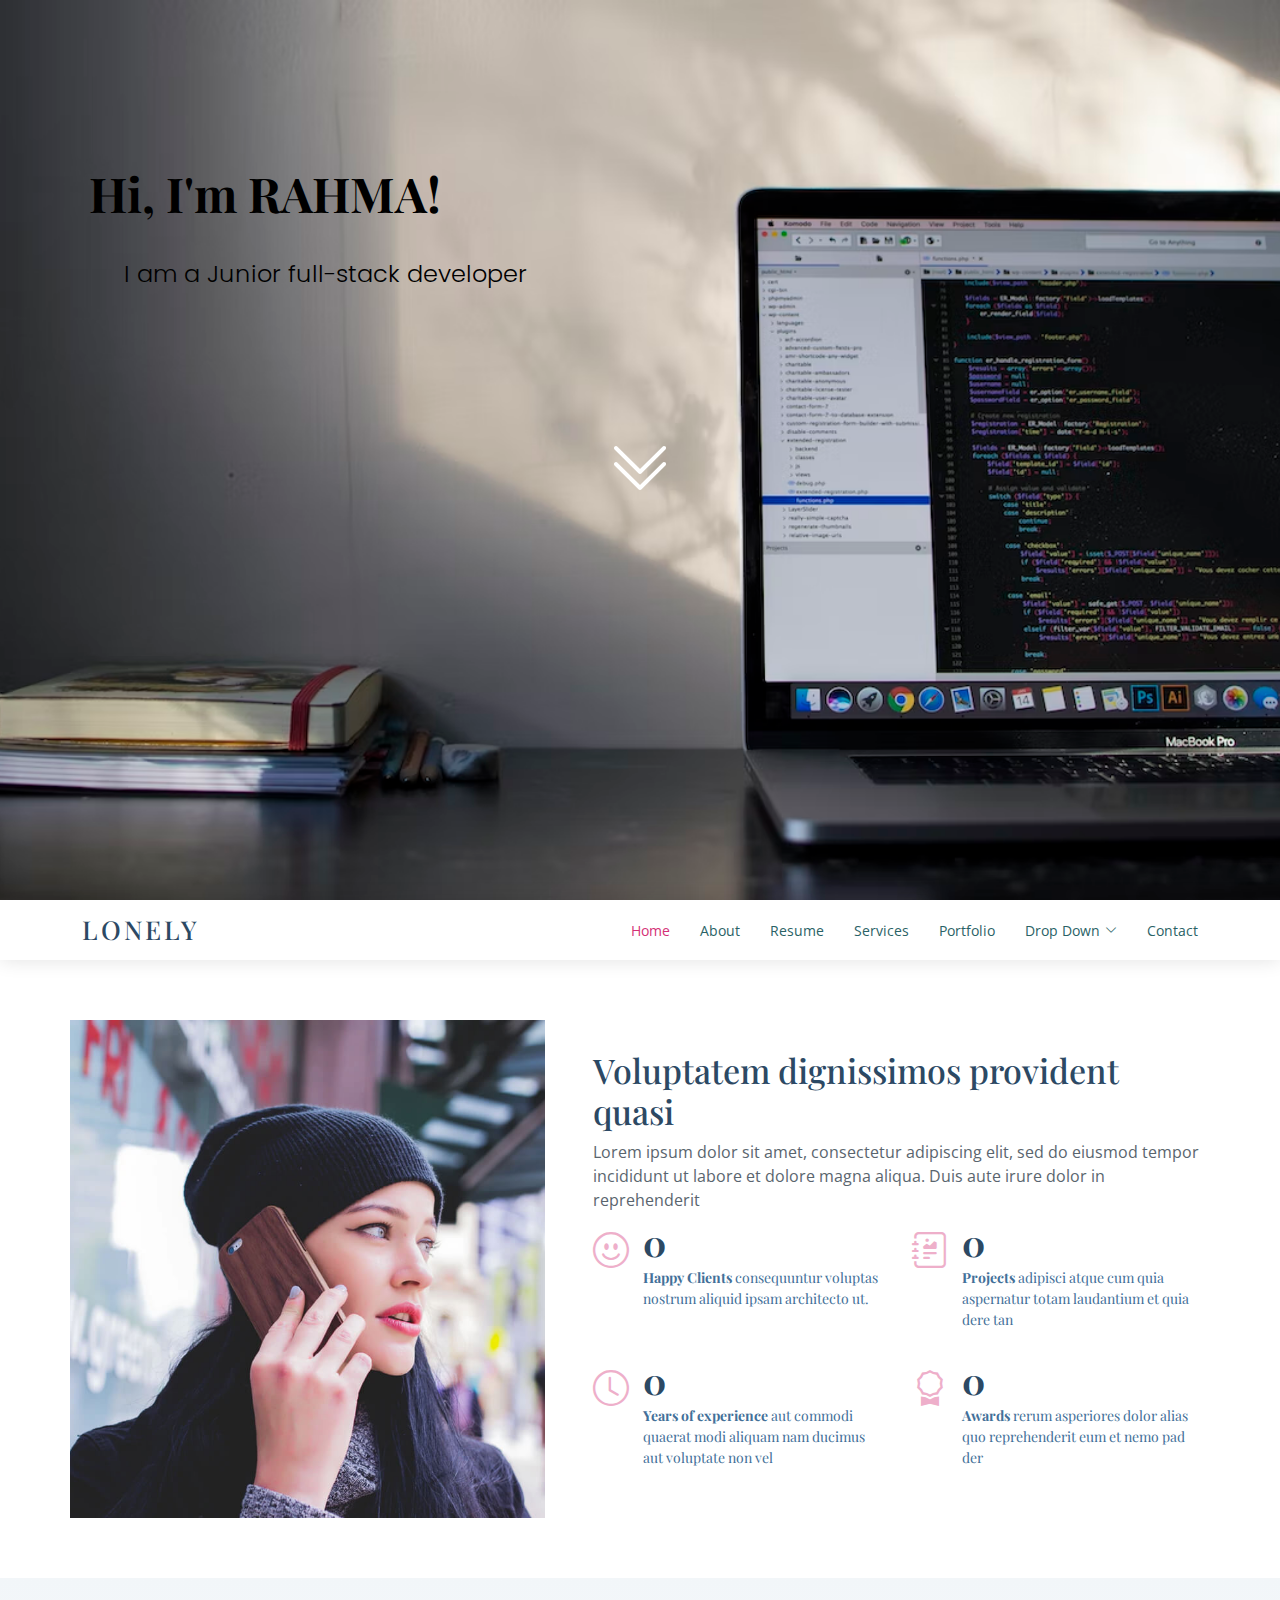
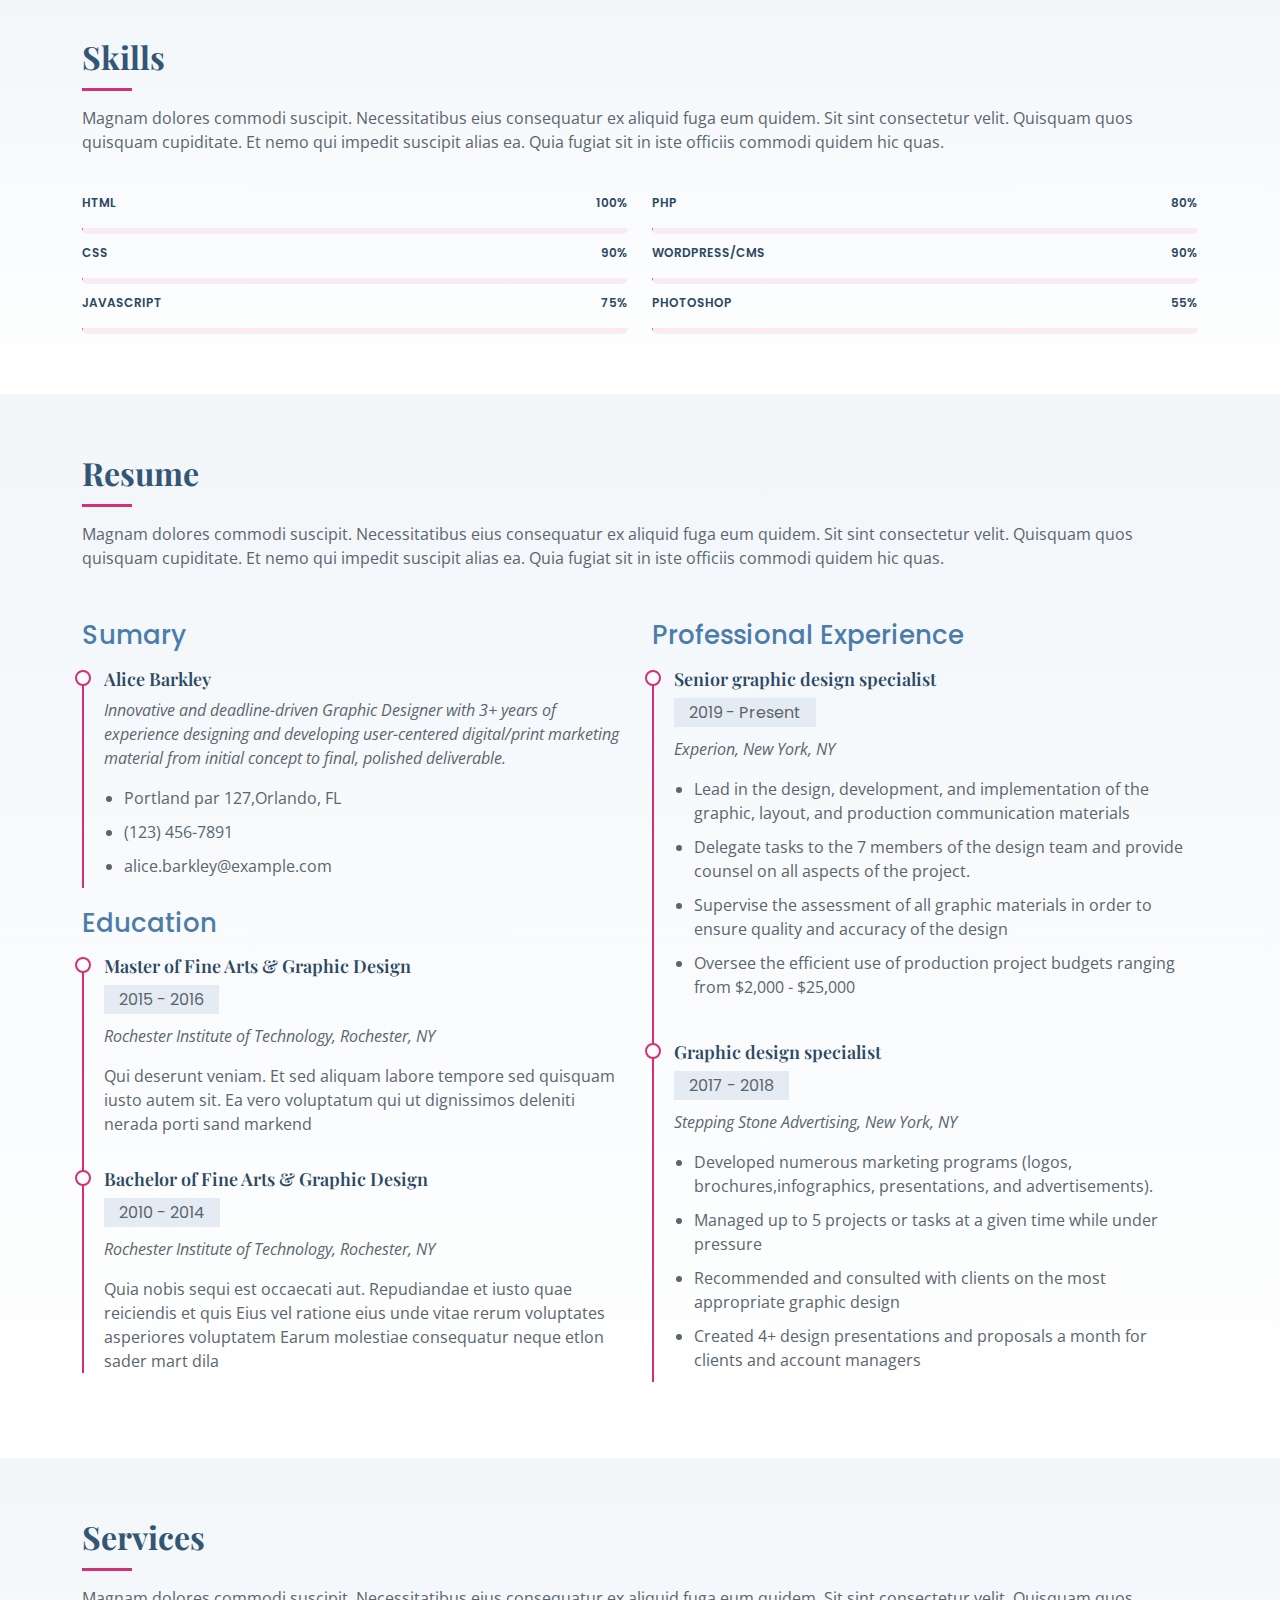
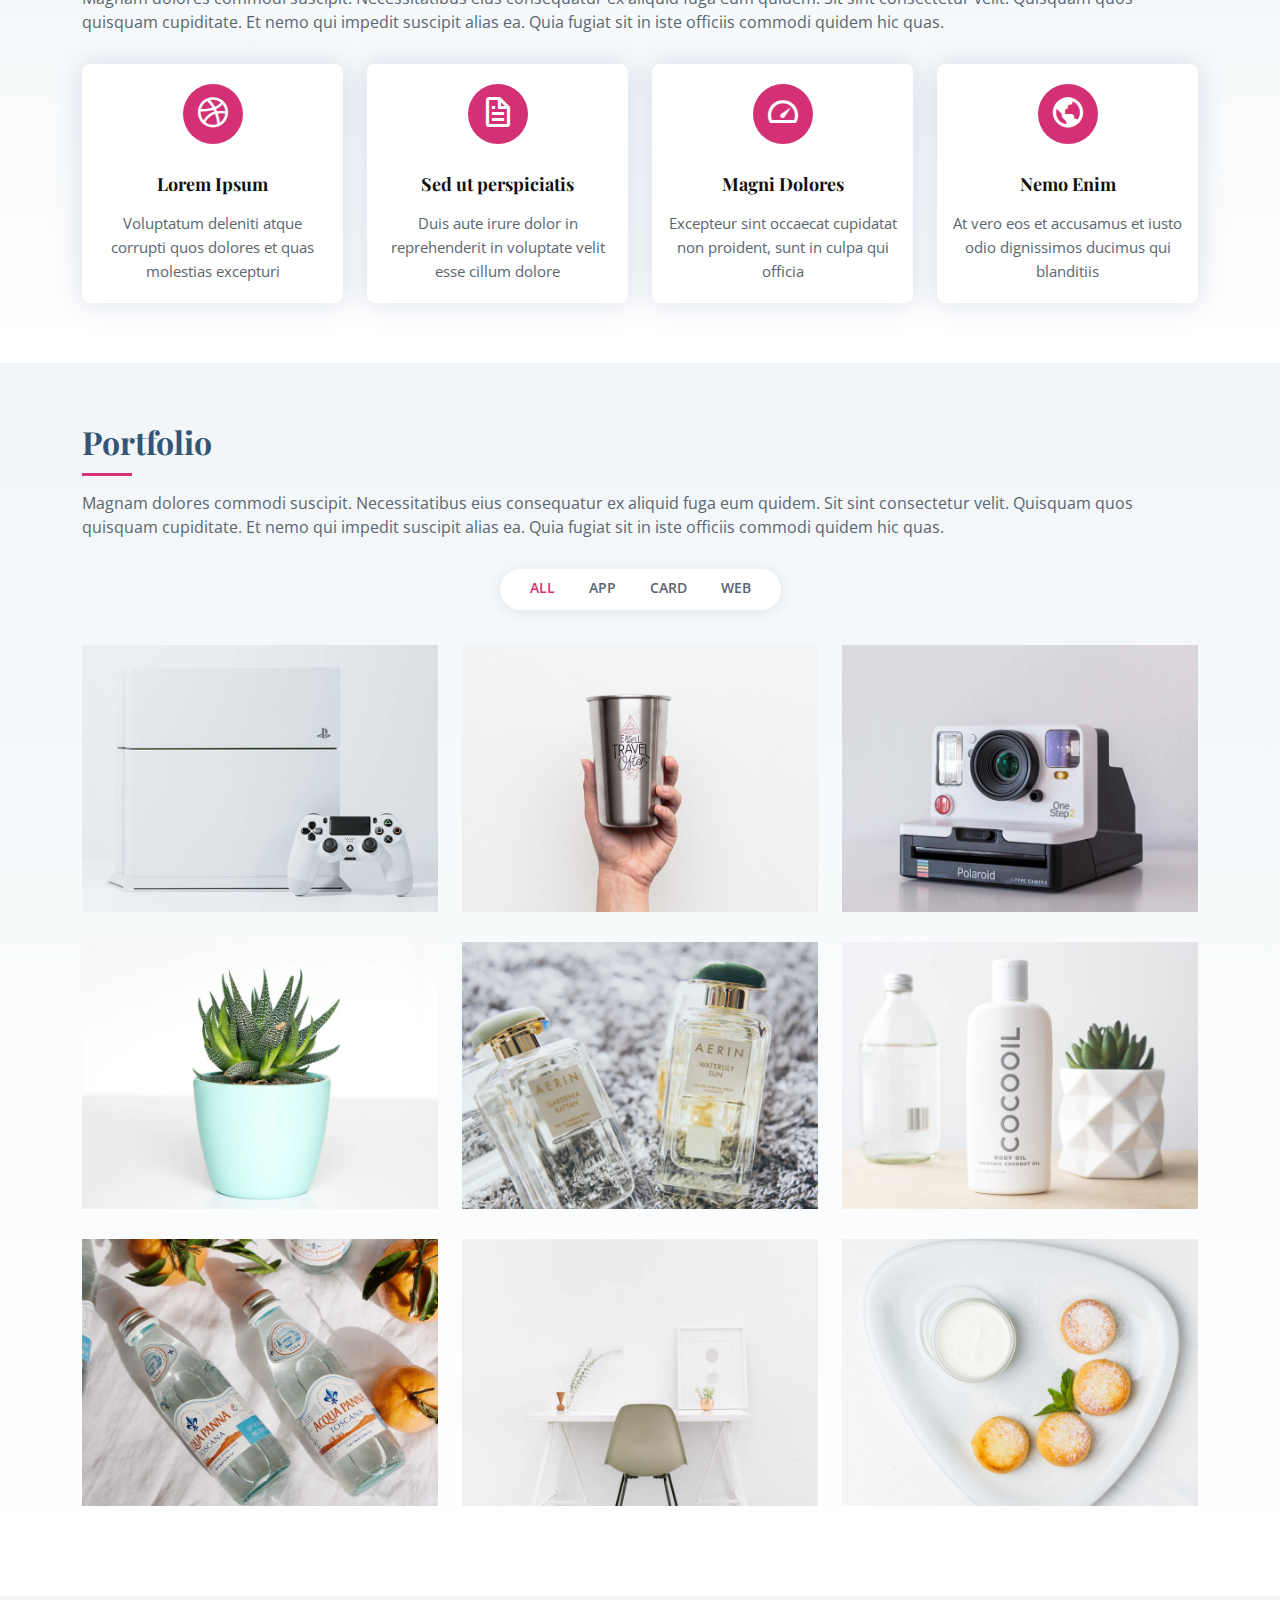
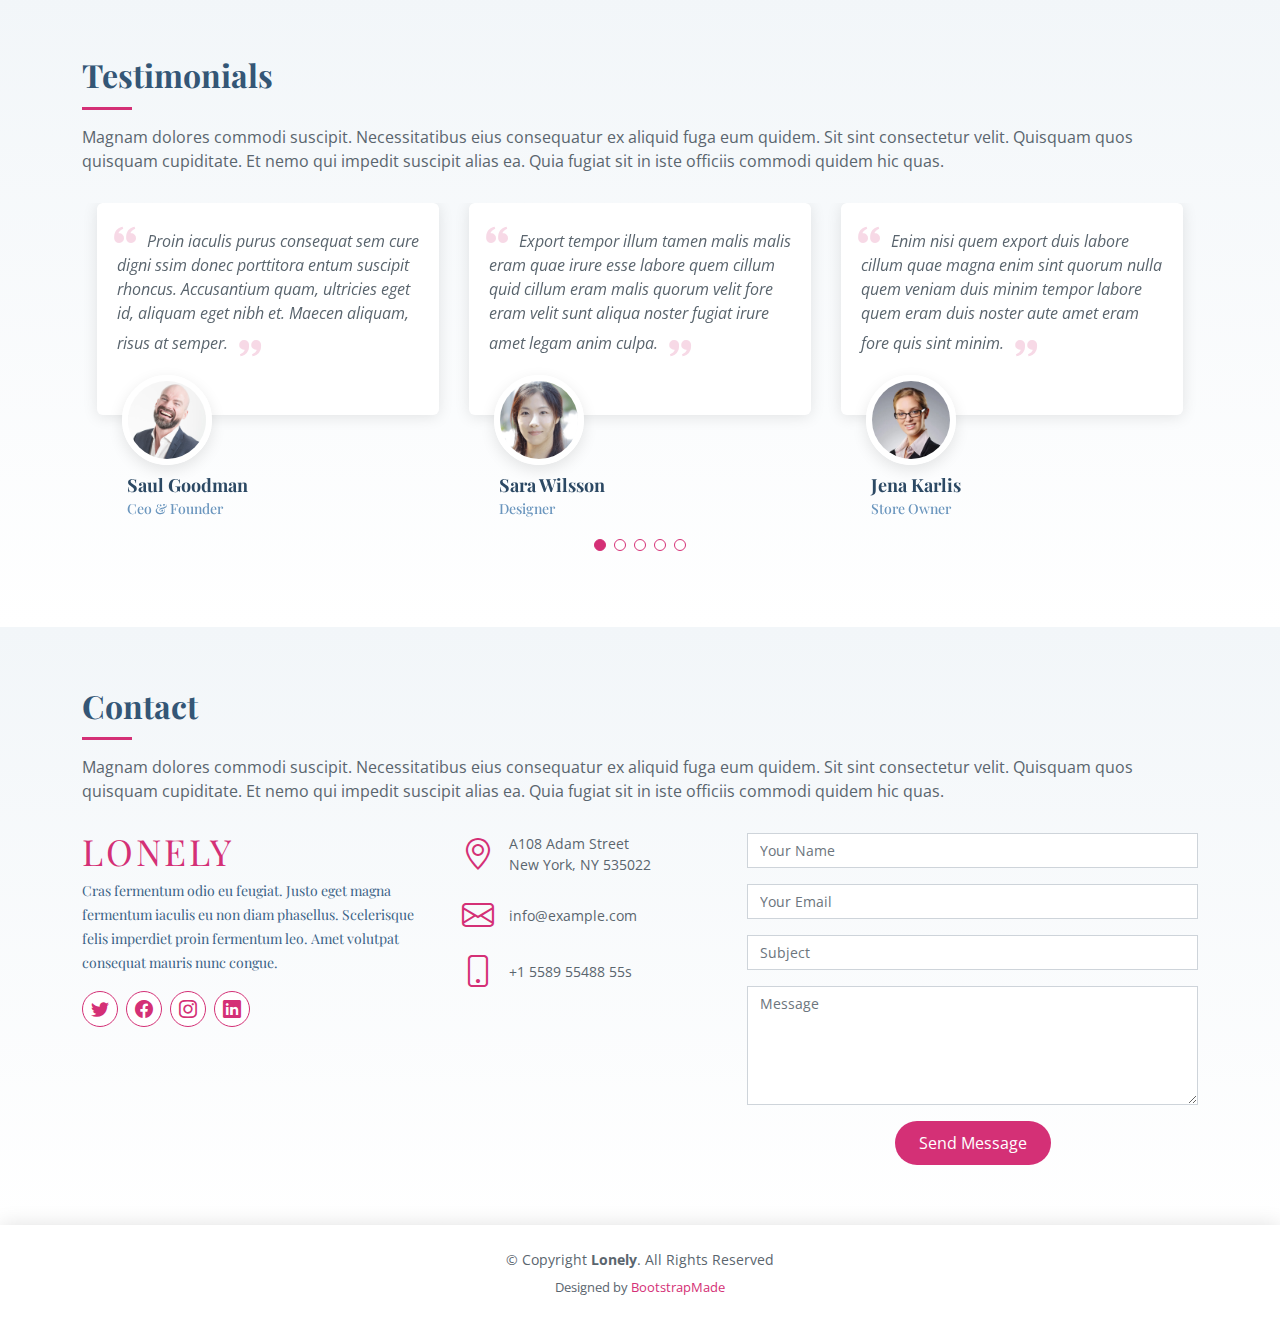
==== Lonely/index.html @ a1c5c17f "first commit" ====
<!DOCTYPE html>
<html lang="en">

<head>
  <meta charset="utf-8">
  <meta content="width=device-width, initial-scale=1.0" name="viewport">

  <title>Lonely Bootstrap Template - Index</title>
  <meta content="" name="description">
  <meta content="" name="keywords">

  <!-- Favicons -->
  <link href="assets/img/favicon.png" rel="icon">
  <link href="assets/img/apple-touch-icon.png" rel="apple-touch-icon">

  <!-- Google Fonts -->
  <link href="https://fonts.googleapis.com/css?family=Open+Sans:300,300i,400,400i,600,600i,700,700i|Poppins:300,300i,400,400i,500,500i,600,600i,700,700i|Playfair+Display:400,400i,500,500i,600,600i,700,700i&subset=cyrillic" rel="stylesheet">

  <!-- Vendor CSS Files -->
  <link href="assets/vendor/bootstrap/css/bootstrap.min.css" rel="stylesheet">
  <link href="assets/vendor/bootstrap-icons/bootstrap-icons.css" rel="stylesheet">
  <link href="assets/vendor/boxicons/css/boxicons.min.css" rel="stylesheet">
  <link href="assets/vendor/glightbox/css/glightbox.min.css" rel="stylesheet">
  <link href="assets/vendor/swiper/swiper-bundle.min.css" rel="stylesheet">

  <!-- Template Main CSS File -->
  <link href="assets/css/style.css" rel="stylesheet">

  <!-- =======================================================
  * Template Name: Lonely - v4.9.1
  * Template URL: https://bootstrapmade.com/free-html-bootstrap-template-lonely/
  * Author: BootstrapMade.com
  * License: https://bootstrapmade.com/license/
  ======================================================== -->
</head>

<body>

  <!-- ======= Hero Section ======= -->
  <section id="hero" class="d-flex flex-column align-items-center justify-content-center">
    <h1>Hi, I'm <span>R</span><span>A</span><span>H</span><span>M</span><span>A</span>!</h1>
    <h2>I am a Junior full-stack developer</h2>
    <a href="#about" class="btn-get-started scrollto"><i class="bi bi-chevron-double-down"></i></a>
  </section><!-- End Hero -->

  <!-- ======= Header ======= -->
  <header id="header" class="d-flex align-items-center">
    <div class="container d-flex align-items-center justify-content-between">

      <div class="logo">
        <h1><a href="index.html">Lonely</a></h1>
        <!-- Uncomment below if you prefer to use an image logo -->
        <!-- <a href="index.html"><img src="assets/img/logo.png" alt="" class="img-fluid"></a>-->
      </div>

      <nav id="navbar" class="navbar">
        <ul>
          <li><a class="nav-link scrollto active" href="#hero">Home</a></li>
          <li><a class="nav-link scrollto" href="#about">About</a></li>
          <li><a class="nav-link scrollto" href="#resume">Resume</a></li>
          <li><a class="nav-link scrollto" href="#services">Services</a></li>
          <li><a class="nav-link scrollto" href="#portfolio">Portfolio</a></li>
          <li class="dropdown"><a href="#"><span>Drop Down</span> <i class="bi bi-chevron-down"></i></a>
            <ul>
              <li><a href="#">Drop Down 1</a></li>
              <li class="dropdown"><a href="#"><span>Deep Drop Down</span> <i class="bi bi-chevron-right"></i></a>
                <ul>
                  <li><a href="#">Deep Drop Down 1</a></li>
                  <li><a href="#">Deep Drop Down 2</a></li>
                  <li><a href="#">Deep Drop Down 3</a></li>
                  <li><a href="#">Deep Drop Down 4</a></li>
                  <li><a href="#">Deep Drop Down 5</a></li>
                </ul>
              </li>
              <li><a href="#">Drop Down 2</a></li>
              <li><a href="#">Drop Down 3</a></li>
              <li><a href="#">Drop Down 4</a></li>
            </ul>
          </li>
          <li><a class="nav-link scrollto" href="#contact">Contact</a></li>
        </ul>
        <i class="bi bi-list mobile-nav-toggle"></i>
      </nav><!-- .navbar -->

    </div>
  </header><!-- End Header -->

  <main id="main">

    <!-- ======= About Section ======= -->
    <section id="about" class="about">
      <div class="container">

        <div class="row no-gutters">
          <div class="image col-xl-5 d-flex align-items-stretch justify-content-center justify-content-lg-start"></div>
          <div class="col-xl-7 ps-0 ps-lg-5 pe-lg-1 d-flex align-items-stretch">
            <div class="content d-flex flex-column justify-content-center">
              <h3>Voluptatem dignissimos provident quasi</h3>
              <p>
                Lorem ipsum dolor sit amet, consectetur adipiscing elit, sed do eiusmod tempor incididunt ut labore et dolore magna aliqua. Duis aute irure dolor in reprehenderit
              </p>
              <div class="row">
                <div class="col-md-6 d-md-flex align-items-md-stretch">
                  <div class="count-box">
                    <i class="bi bi-emoji-smile"></i>
                    <span data-purecounter-start="0" data-purecounter-end="65" data-purecounter-duration="1" class="purecounter"></span>
                    <p><strong>Happy Clients</strong> consequuntur voluptas nostrum aliquid ipsam architecto ut.</p>
                  </div>
                </div>

                <div class="col-md-6 d-md-flex align-items-md-stretch">
                  <div class="count-box">
                    <i class="bi bi-journal-richtext"></i>
                    <span data-purecounter-start="0" data-purecounter-end="85" data-purecounter-duration="1" class="purecounter"></span>
                    <p><strong>Projects</strong> adipisci atque cum quia aspernatur totam laudantium et quia dere tan</p>
                  </div>
                </div>

                <div class="col-md-6 d-md-flex align-items-md-stretch">
                  <div class="count-box">
                    <i class="bi bi-clock"></i>
                    <span data-purecounter-start="0" data-purecounter-end="12" data-purecounter-duration="1" class="purecounter"></span>
                    <p><strong>Years of experience</strong> aut commodi quaerat modi aliquam nam ducimus aut voluptate non vel</p>
                  </div>
                </div>

                <div class="col-md-6 d-md-flex align-items-md-stretch">
                  <div class="count-box">
                    <i class="bi bi-award"></i>
                    <span data-purecounter-start="0" data-purecounter-end="15" data-purecounter-duration="1" class="purecounter"></span>
                    <p><strong>Awards</strong> rerum asperiores dolor alias quo reprehenderit eum et nemo pad der</p>
                  </div>
                </div>
              </div>
            </div><!-- End .content-->
          </div>
        </div>

      </div>
    </section><!-- End About Section -->

    <!-- ======= Skills Section ======= -->
    <section id="skills" class="skills section-bg">
      <div class="container">

        <div class="section-title">
          <h2>Skills</h2>
          <p>Magnam dolores commodi suscipit. Necessitatibus eius consequatur ex aliquid fuga eum quidem. Sit sint consectetur velit. Quisquam quos quisquam cupiditate. Et nemo qui impedit suscipit alias ea. Quia fugiat sit in iste officiis commodi quidem hic quas.</p>
        </div>

        <div class="row skills-content">

          <div class="col-lg-6">

            <div class="progress">
              <span class="skill">HTML <i class="val">100%</i></span>
              <div class="progress-bar-wrap">
                <div class="progress-bar" role="progressbar" aria-valuenow="100" aria-valuemin="0" aria-valuemax="100"></div>
              </div>
            </div>

            <div class="progress">
              <span class="skill">CSS <i class="val">90%</i></span>
              <div class="progress-bar-wrap">
                <div class="progress-bar" role="progressbar" aria-valuenow="90" aria-valuemin="0" aria-valuemax="100"></div>
              </div>
            </div>

            <div class="progress">
              <span class="skill">JavaScript <i class="val">75%</i></span>
              <div class="progress-bar-wrap">
                <div class="progress-bar" role="progressbar" aria-valuenow="75" aria-valuemin="0" aria-valuemax="100"></div>
              </div>
            </div>

          </div>

          <div class="col-lg-6">

            <div class="progress">
              <span class="skill">PHP <i class="val">80%</i></span>
              <div class="progress-bar-wrap">
                <div class="progress-bar" role="progressbar" aria-valuenow="80" aria-valuemin="0" aria-valuemax="100"></div>
              </div>
            </div>

            <div class="progress">
              <span class="skill">WordPress/CMS <i class="val">90%</i></span>
              <div class="progress-bar-wrap">
                <div class="progress-bar" role="progressbar" aria-valuenow="90" aria-valuemin="0" aria-valuemax="100"></div>
              </div>
            </div>

            <div class="progress">
              <span class="skill">Photoshop <i class="val">55%</i></span>
              <div class="progress-bar-wrap">
                <div class="progress-bar" role="progressbar" aria-valuenow="55" aria-valuemin="0" aria-valuemax="100"></div>
              </div>
            </div>

          </div>

        </div>

      </div>
    </section><!-- End Skills Section -->

    <!-- ======= Resume Section ======= -->
    <section id="resume" class="resume section-bg">
      <div class="container">

        <div class="section-title">
          <h2>Resume</h2>
          <p>Magnam dolores commodi suscipit. Necessitatibus eius consequatur ex aliquid fuga eum quidem. Sit sint consectetur velit. Quisquam quos quisquam cupiditate. Et nemo qui impedit suscipit alias ea. Quia fugiat sit in iste officiis commodi quidem hic quas.</p>
        </div>

        <div class="row">
          <div class="col-lg-6">
            <h3 class="resume-title">Sumary</h3>
            <div class="resume-item pb-0">
              <h4>Alice Barkley</h4>
              <p><em>Innovative and deadline-driven Graphic Designer with 3+ years of experience designing and developing user-centered digital/print marketing material from initial concept to final, polished deliverable.</em></p>
              <p>
              <ul>
                <li>Portland par 127,Orlando, FL</li>
                <li>(123) 456-7891</li>
                <li>alice.barkley@example.com</li>
              </ul>
              </p>
            </div>

            <h3 class="resume-title">Education</h3>
            <div class="resume-item">
              <h4>Master of Fine Arts &amp; Graphic Design</h4>
              <h5>2015 - 2016</h5>
              <p><em>Rochester Institute of Technology, Rochester, NY</em></p>
              <p>Qui deserunt veniam. Et sed aliquam labore tempore sed quisquam iusto autem sit. Ea vero voluptatum qui ut dignissimos deleniti nerada porti sand markend</p>
            </div>
            <div class="resume-item">
              <h4>Bachelor of Fine Arts &amp; Graphic Design</h4>
              <h5>2010 - 2014</h5>
              <p><em>Rochester Institute of Technology, Rochester, NY</em></p>
              <p>Quia nobis sequi est occaecati aut. Repudiandae et iusto quae reiciendis et quis Eius vel ratione eius unde vitae rerum voluptates asperiores voluptatem Earum molestiae consequatur neque etlon sader mart dila</p>
            </div>
          </div>
          <div class="col-lg-6">
            <h3 class="resume-title">Professional Experience</h3>
            <div class="resume-item">
              <h4>Senior graphic design specialist</h4>
              <h5>2019 - Present</h5>
              <p><em>Experion, New York, NY </em></p>
              <p>
              <ul>
                <li>Lead in the design, development, and implementation of the graphic, layout, and production communication materials</li>
                <li>Delegate tasks to the 7 members of the design team and provide counsel on all aspects of the project. </li>
                <li>Supervise the assessment of all graphic materials in order to ensure quality and accuracy of the design</li>
                <li>Oversee the efficient use of production project budgets ranging from $2,000 - $25,000</li>
              </ul>
              </p>
            </div>
            <div class="resume-item">
              <h4>Graphic design specialist</h4>
              <h5>2017 - 2018</h5>
              <p><em>Stepping Stone Advertising, New York, NY</em></p>
              <p>
              <ul>
                <li>Developed numerous marketing programs (logos, brochures,infographics, presentations, and advertisements).</li>
                <li>Managed up to 5 projects or tasks at a given time while under pressure</li>
                <li>Recommended and consulted with clients on the most appropriate graphic design</li>
                <li>Created 4+ design presentations and proposals a month for clients and account managers</li>
              </ul>
              </p>
            </div>
          </div>
        </div>

      </div>
    </section><!-- End Resume Section -->

    <!-- ======= Services Section ======= -->
    <section id="services" class="services section-bg">
      <div class="container">

        <div class="section-title">
          <h2>Services</h2>
          <p>Magnam dolores commodi suscipit. Necessitatibus eius consequatur ex aliquid fuga eum quidem. Sit sint consectetur velit. Quisquam quos quisquam cupiditate. Et nemo qui impedit suscipit alias ea. Quia fugiat sit in iste officiis commodi quidem hic quas.</p>
        </div>

        <div class="row">
          <div class="col-md-6 col-lg-3 d-flex align-items-stretch mb-5 mb-lg-0">
            <div class="icon-box">
              <div class="icon"><i class="bx bxl-dribbble"></i></div>
              <h4 class="title"><a href="">Lorem Ipsum</a></h4>
              <p class="description">Voluptatum deleniti atque corrupti quos dolores et quas molestias excepturi</p>
            </div>
          </div>

          <div class="col-md-6 col-lg-3 d-flex align-items-stretch mb-5 mb-lg-0">
            <div class="icon-box">
              <div class="icon"><i class="bx bx-file"></i></div>
              <h4 class="title"><a href="">Sed ut perspiciatis</a></h4>
              <p class="description">Duis aute irure dolor in reprehenderit in voluptate velit esse cillum dolore</p>
            </div>
          </div>

          <div class="col-md-6 col-lg-3 d-flex align-items-stretch mb-5 mb-lg-0">
            <div class="icon-box">
              <div class="icon"><i class="bx bx-tachometer"></i></div>
              <h4 class="title"><a href="">Magni Dolores</a></h4>
              <p class="description">Excepteur sint occaecat cupidatat non proident, sunt in culpa qui officia</p>
            </div>
          </div>

          <div class="col-md-6 col-lg-3 d-flex align-items-stretch mb-5 mb-lg-0">
            <div class="icon-box">
              <div class="icon"><i class="bx bx-world"></i></div>
              <h4 class="title"><a href="">Nemo Enim</a></h4>
              <p class="description">At vero eos et accusamus et iusto odio dignissimos ducimus qui blanditiis</p>
            </div>
          </div>

        </div>

      </div>
    </section><!-- End Services Section -->

    <!-- ======= Portfolio Section ======= -->
    <section id="portfolio" class="portfolio section-bg">
      <div class="container">

        <div class="section-title">
          <h2>Portfolio</h2>
          <p>Magnam dolores commodi suscipit. Necessitatibus eius consequatur ex aliquid fuga eum quidem. Sit sint consectetur velit. Quisquam quos quisquam cupiditate. Et nemo qui impedit suscipit alias ea. Quia fugiat sit in iste officiis commodi quidem hic quas.</p>
        </div>

        <div class="row">
          <div class="col-lg-12 d-flex justify-content-center">
            <ul id="portfolio-flters">
              <li data-filter="*" class="filter-active">All</li>
              <li data-filter=".filter-app">App</li>
              <li data-filter=".filter-card">Card</li>
              <li data-filter=".filter-web">Web</li>
            </ul>
          </div>
        </div>

        <div class="row portfolio-container">

          <div class="col-lg-4 col-md-6 portfolio-item filter-app">
            <div class="portfolio-wrap">
              <img src="assets/img/portfolio/portfolio-1.jpg" class="img-fluid" alt="">
              <div class="portfolio-info">
                <h4>App 1</h4>
                <p>App</p>
              </div>
              <div class="portfolio-links">
                <a href="assets/img/portfolio/portfolio-1.jpg" data-gallery="portfolioGallery" class="portfolio-lightbox" title="App 1"><i class="bx bx-plus"></i></a>
                <a href="portfolio-details.html" title="More Details"><i class="bx bx-link"></i></a>
              </div>
            </div>
          </div>

          <div class="col-lg-4 col-md-6 portfolio-item filter-web">
            <div class="portfolio-wrap">
              <img src="assets/img/portfolio/portfolio-2.jpg" class="img-fluid" alt="">
              <div class="portfolio-info">
                <h4>Web 3</h4>
                <p>Web</p>
              </div>
              <div class="portfolio-links">
                <a href="assets/img/portfolio/portfolio-2.jpg" data-gallery="portfolioGallery" class="portfolio-lightbox" title="Web 3"><i class="bx bx-plus"></i></a>
                <a href="portfolio-details.html" title="More Details"><i class="bx bx-link"></i></a>
              </div>
            </div>
          </div>

          <div class="col-lg-4 col-md-6 portfolio-item filter-app">
            <div class="portfolio-wrap">
              <img src="assets/img/portfolio/portfolio-3.jpg" class="img-fluid" alt="">
              <div class="portfolio-info">
                <h4>App 2</h4>
                <p>App</p>
              </div>
              <div class="portfolio-links">
                <a href="assets/img/portfolio/portfolio-3.jpg" data-gallery="portfolioGallery" class="portfolio-lightbox" title="App 2"><i class="bx bx-plus"></i></a>
                <a href="portfolio-details.html" title="More Details"><i class="bx bx-link"></i></a>
              </div>
            </div>
          </div>

          <div class="col-lg-4 col-md-6 portfolio-item filter-card">
            <div class="portfolio-wrap">
              <img src="assets/img/portfolio/portfolio-4.jpg" class="img-fluid" alt="">
              <div class="portfolio-info">
                <h4>Card 2</h4>
                <p>Card</p>
              </div>
              <div class="portfolio-links">
                <a href="assets/img/portfolio/portfolio-4.jpg" data-gallery="portfolioGallery" class="portfolio-lightbox" title="Card 2"><i class="bx bx-plus"></i></a>
                <a href="portfolio-details.html" title="More Details"><i class="bx bx-link"></i></a>
              </div>
            </div>
          </div>

          <div class="col-lg-4 col-md-6 portfolio-item filter-web">
            <div class="portfolio-wrap">
              <img src="assets/img/portfolio/portfolio-5.jpg" class="img-fluid" alt="">
              <div class="portfolio-info">
                <h4>Web 2</h4>
                <p>Web</p>
              </div>
              <div class="portfolio-links">
                <a href="assets/img/portfolio/portfolio-5.jpg" data-gallery="portfolioGallery" class="portfolio-lightbox" title="Web 2"><i class="bx bx-plus"></i></a>
                <a href="portfolio-details.html" title="More Details"><i class="bx bx-link"></i></a>
              </div>
            </div>
          </div>

          <div class="col-lg-4 col-md-6 portfolio-item filter-app">
            <div class="portfolio-wrap">
              <img src="assets/img/portfolio/portfolio-6.jpg" class="img-fluid" alt="">
              <div class="portfolio-info">
                <h4>App 3</h4>
                <p>App</p>
              </div>
              <div class="portfolio-links">
                <a href="assets/img/portfolio/portfolio-6.jpg" data-gallery="portfolioGallery" class="portfolio-lightbox" title="App 3"><i class="bx bx-plus"></i></a>
                <a href="portfolio-details.html" title="More Details"><i class="bx bx-link"></i></a>
              </div>
            </div>
          </div>

          <div class="col-lg-4 col-md-6 portfolio-item filter-card">
            <div class="portfolio-wrap">
              <img src="assets/img/portfolio/portfolio-7.jpg" class="img-fluid" alt="">
              <div class="portfolio-info">
                <h4>Card 1</h4>
                <p>Card</p>
              </div>
              <div class="portfolio-links">
                <a href="assets/img/portfolio/portfolio-7.jpg" data-gallery="portfolioGallery" class="portfolio-lightbox" title="Card 1"><i class="bx bx-plus"></i></a>
                <a href="portfolio-details.html" title="More Details"><i class="bx bx-link"></i></a>
              </div>
            </div>
          </div>

          <div class="col-lg-4 col-md-6 portfolio-item filter-card">
            <div class="portfolio-wrap">
              <img src="assets/img/portfolio/portfolio-8.jpg" class="img-fluid" alt="">
              <div class="portfolio-info">
                <h4>Card 3</h4>
                <p>Card</p>
              </div>
              <div class="portfolio-links">
                <a href="assets/img/portfolio/portfolio-8.jpg" data-gallery="portfolioGallery" class="portfolio-lightbox" title="Card 3"><i class="bx bx-plus"></i></a>
                <a href="portfolio-details.html" title="More Details"><i class="bx bx-link"></i></a>
              </div>
            </div>
          </div>

          <div class="col-lg-4 col-md-6 portfolio-item filter-web">
            <div class="portfolio-wrap">
              <img src="assets/img/portfolio/portfolio-9.jpg" class="img-fluid" alt="">
              <div class="portfolio-info">
                <h4>Web 3</h4>
                <p>Web</p>
              </div>
              <div class="portfolio-links">
                <a href="assets/img/portfolio/portfolio-9.jpg" data-gallery="portfolioGallery" class="portfolio-lightbox" title="Web 3"><i class="bx bx-plus"></i></a>
                <a href="portfolio-details.html" title="More Details"><i class="bx bx-link"></i></a>
              </div>
            </div>
          </div>

        </div>

      </div>
    </section><!-- End Portfolio Section -->

    <!-- ======= Testimonials Section ======= -->
    <section id="testimonials" class="testimonials section-bg">
      <div class="container">

        <div class="section-title">
          <h2>Testimonials</h2>
          <p>Magnam dolores commodi suscipit. Necessitatibus eius consequatur ex aliquid fuga eum quidem. Sit sint consectetur velit. Quisquam quos quisquam cupiditate. Et nemo qui impedit suscipit alias ea. Quia fugiat sit in iste officiis commodi quidem hic quas.</p>
        </div>

        <div class="testimonials-slider swiper" data-aos="fade-up" data-aos-delay="100">
          <div class="swiper-wrapper">

            <div class="swiper-slide">
              <div class="testimonial-item">
                <p>
                  <i class="bx bxs-quote-alt-left quote-icon-left"></i>
                  Proin iaculis purus consequat sem cure digni ssim donec porttitora entum suscipit rhoncus. Accusantium quam, ultricies eget id, aliquam eget nibh et. Maecen aliquam, risus at semper.
                  <i class="bx bxs-quote-alt-right quote-icon-right"></i>
                </p>
                <img src="assets/img/testimonials/testimonials-1.jpg" class="testimonial-img" alt="">
                <h3>Saul Goodman</h3>
                <h4>Ceo &amp; Founder</h4>
              </div>
            </div><!-- End testimonial item -->

            <div class="swiper-slide">
              <div class="testimonial-item">
                <p>
                  <i class="bx bxs-quote-alt-left quote-icon-left"></i>
                  Export tempor illum tamen malis malis eram quae irure esse labore quem cillum quid cillum eram malis quorum velit fore eram velit sunt aliqua noster fugiat irure amet legam anim culpa.
                  <i class="bx bxs-quote-alt-right quote-icon-right"></i>
                </p>
                <img src="assets/img/testimonials/testimonials-2.jpg" class="testimonial-img" alt="">
                <h3>Sara Wilsson</h3>
                <h4>Designer</h4>
              </div>
            </div><!-- End testimonial item -->

            <div class="swiper-slide">
              <div class="testimonial-item">
                <p>
                  <i class="bx bxs-quote-alt-left quote-icon-left"></i>
                  Enim nisi quem export duis labore cillum quae magna enim sint quorum nulla quem veniam duis minim tempor labore quem eram duis noster aute amet eram fore quis sint minim.
                  <i class="bx bxs-quote-alt-right quote-icon-right"></i>
                </p>
                <img src="assets/img/testimonials/testimonials-3.jpg" class="testimonial-img" alt="">
                <h3>Jena Karlis</h3>
                <h4>Store Owner</h4>
              </div>
            </div><!-- End testimonial item -->

            <div class="swiper-slide">
              <div class="testimonial-item">
                <p>
                  <i class="bx bxs-quote-alt-left quote-icon-left"></i>
                  Fugiat enim eram quae cillum dolore dolor amet nulla culpa multos export minim fugiat minim velit minim dolor enim duis veniam ipsum anim magna sunt elit fore quem dolore labore illum veniam.
                  <i class="bx bxs-quote-alt-right quote-icon-right"></i>
                </p>
                <img src="assets/img/testimonials/testimonials-4.jpg" class="testimonial-img" alt="">
                <h3>Matt Brandon</h3>
                <h4>Freelancer</h4>
              </div>
            </div><!-- End testimonial item -->

            <div class="swiper-slide">
              <div class="testimonial-item">
                <p>
                  <i class="bx bxs-quote-alt-left quote-icon-left"></i>
                  Quis quorum aliqua sint quem legam fore sunt eram irure aliqua veniam tempor noster veniam enim culpa labore duis sunt culpa nulla illum cillum fugiat legam esse veniam culpa fore nisi cillum quid.
                  <i class="bx bxs-quote-alt-right quote-icon-right"></i>
                </p>
                <img src="assets/img/testimonials/testimonials-5.jpg" class="testimonial-img" alt="">
                <h3>John Larson</h3>
                <h4>Entrepreneur</h4>
              </div>
            </div><!-- End testimonial item -->

          </div>
          <div class="swiper-pagination"></div>
        </div>

      </div>
    </section><!-- End Testimonials Section -->

    <!-- ======= Contact Section ======= -->
    <section id="contact" class="contact section-bg">
      <div class="container">

        <div class="section-title">
          <h2>Contact</h2>
          <p>Magnam dolores commodi suscipit. Necessitatibus eius consequatur ex aliquid fuga eum quidem. Sit sint consectetur velit. Quisquam quos quisquam cupiditate. Et nemo qui impedit suscipit alias ea. Quia fugiat sit in iste officiis commodi quidem hic quas.</p>
        </div>

        <div class="row">

          <div class="col-lg-4 col-md-4">
            <div class="contact-about">
              <h3>Lonely</h3>
              <p>Cras fermentum odio eu feugiat. Justo eget magna fermentum iaculis eu non diam phasellus. Scelerisque felis imperdiet proin fermentum leo. Amet volutpat consequat mauris nunc congue.</p>
              <div class="social-links">
                <a href="#" class="twitter"><i class="bi bi-twitter"></i></a>
                <a href="#" class="facebook"><i class="bi bi-facebook"></i></a>
                <a href="#" class="instagram"><i class="bi bi-instagram"></i></a>
                <a href="#" class="linkedin"><i class="bi bi-linkedin"></i></a>
              </div>
            </div>
          </div>

          <div class="col-lg-3 col-md-4">
            <div class="info">
              <div class="d-flex align-items-center">
                <i class="bi bi-geo-alt"></i>
                <p>A108 Adam Street<br>New York, NY 535022</p>
              </div>

              <div class="d-flex align-items-center mt-4">
                <i class="bi bi-envelope"></i>
                <p>info@example.com</p>
              </div>

              <div class="d-flex align-items-center mt-4">
                <i class="bi bi-phone"></i>
                <p>+1 5589 55488 55s</p>
              </div>

            </div>
          </div>

          <div class="col-lg-5 col-md-8">
            <form action="forms/contact.php" method="post" role="form" class="php-email-form">
              <div class="form-group">
                <input type="text" name="name" class="form-control" id="name" placeholder="Your Name" required>
              </div>
              <div class="form-group mt-3">
                <input type="email" class="form-control" name="email" id="email" placeholder="Your Email" required>
              </div>
              <div class="form-group mt-3">
                <input type="text" class="form-control" name="subject" id="subject" placeholder="Subject" required>
              </div>
              <div class="form-group mt-3">
                <textarea class="form-control" name="message" rows="5" placeholder="Message" required></textarea>
              </div>
              <div class="my-3">
                <div class="loading">Loading</div>
                <div class="error-message"></div>
                <div class="sent-message">Your message has been sent. Thank you!</div>
              </div>
              <div class="text-center"><button type="submit">Send Message</button></div>
            </form>
          </div>

        </div>

      </div>
    </section><!-- End Contact Section -->

  </main><!-- End #main -->

  <!-- ======= Footer ======= -->
  <footer id="footer">
    <div class="container">
      <div class="copyright">
        &copy; Copyright <strong><span>Lonely</span></strong>. All Rights Reserved
      </div>
      <div class="credits">
        <!-- All the links in the footer should remain intact. -->
        <!-- You can delete the links only if you purchased the pro version. -->
        <!-- Licensing information: https://bootstrapmade.com/license/ -->
        <!-- Purchase the pro version with working PHP/AJAX contact form: https://bootstrapmade.com/free-html-bootstrap-template-lonely/ -->
        Designed by <a href="https://bootstrapmade.com/">BootstrapMade</a>
      </div>
    </div>
  </footer><!-- End  Footer -->

  <a href="#" class="back-to-top d-flex align-items-center justify-content-center"><i class="bi bi-arrow-up-short"></i></a>

  <!-- Vendor JS Files -->
  <script src="assets/vendor/purecounter/purecounter_vanilla.js"></script>
  <script src="assets/vendor/bootstrap/js/bootstrap.bundle.min.js"></script>
  <script src="assets/vendor/glightbox/js/glightbox.min.js"></script>
  <script src="assets/vendor/isotope-layout/isotope.pkgd.min.js"></script>
  <script src="assets/vendor/swiper/swiper-bundle.min.js"></script>
  <script src="assets/vendor/waypoints/noframework.waypoints.js"></script>
  <script src="assets/vendor/php-email-form/validate.js"></script>

  <!-- Template Main JS File -->
  <script src="assets/js/main.js"></script>

</body>

</html>
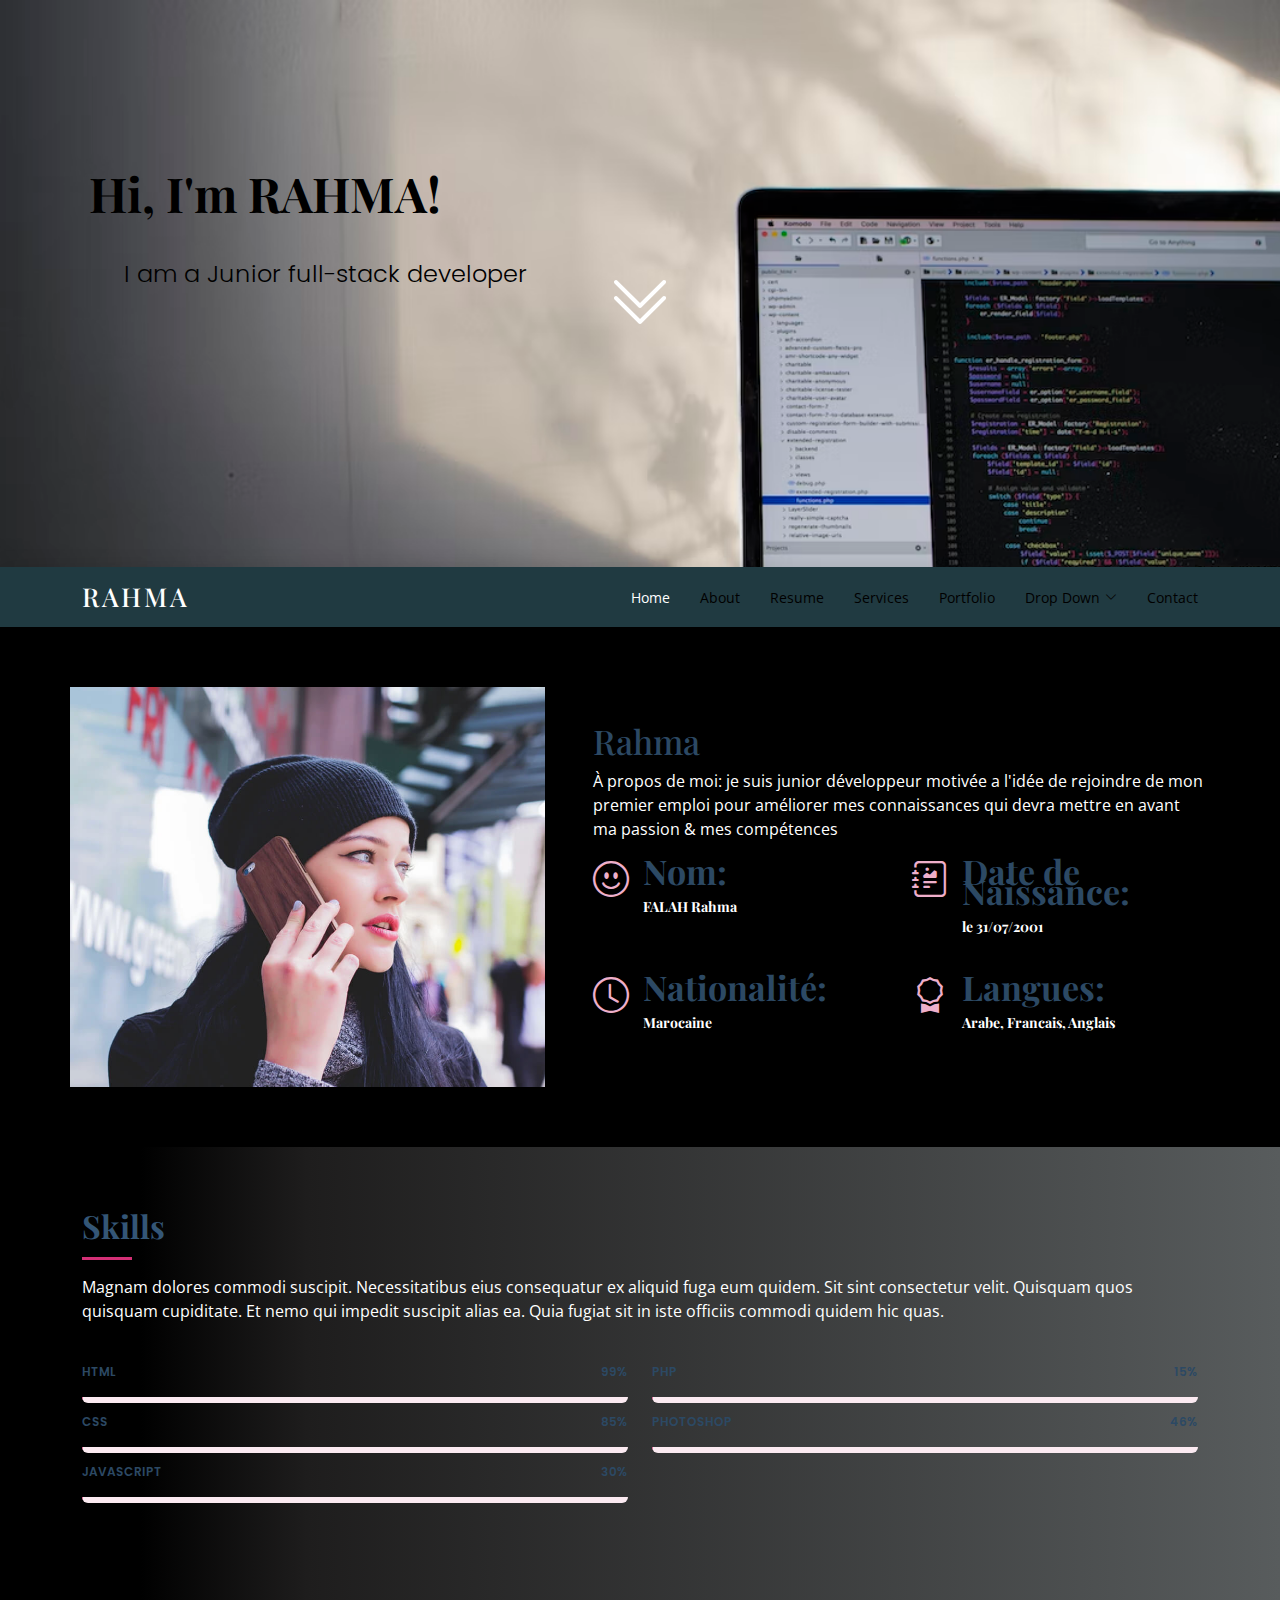
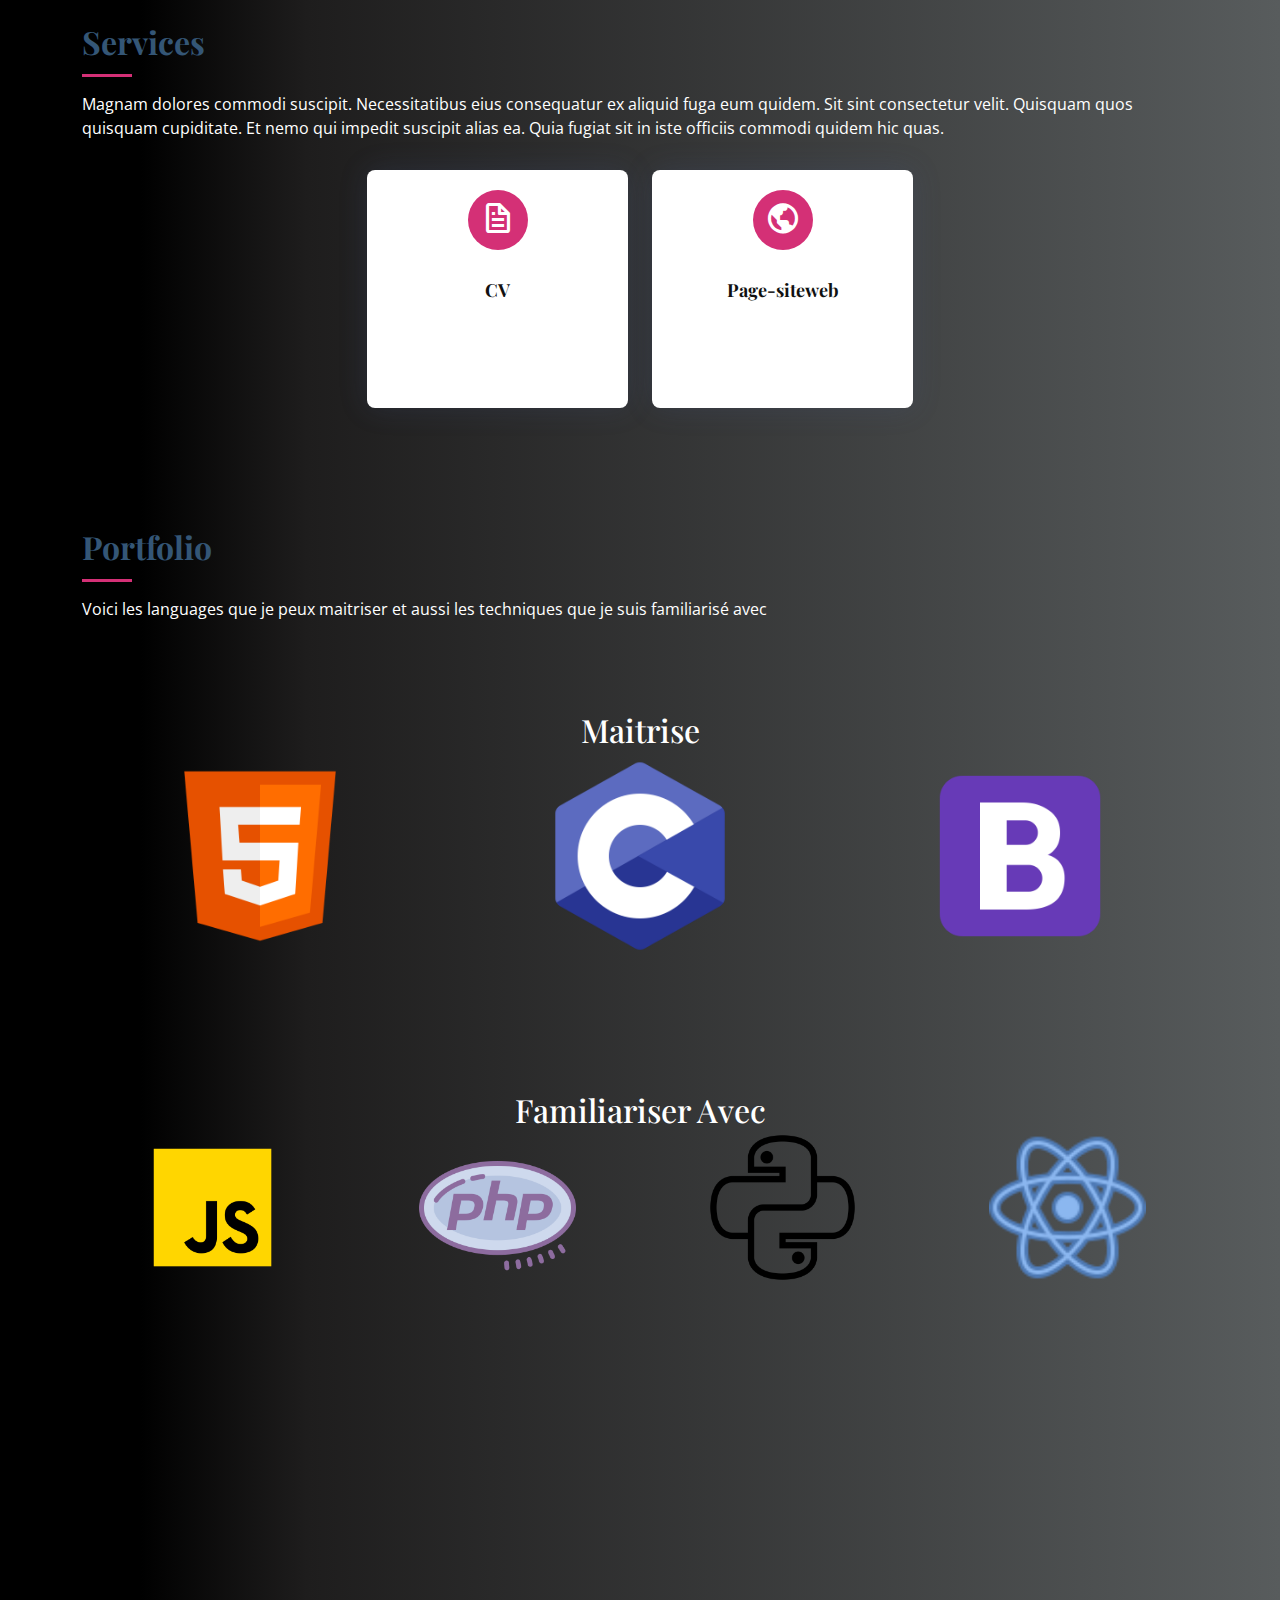
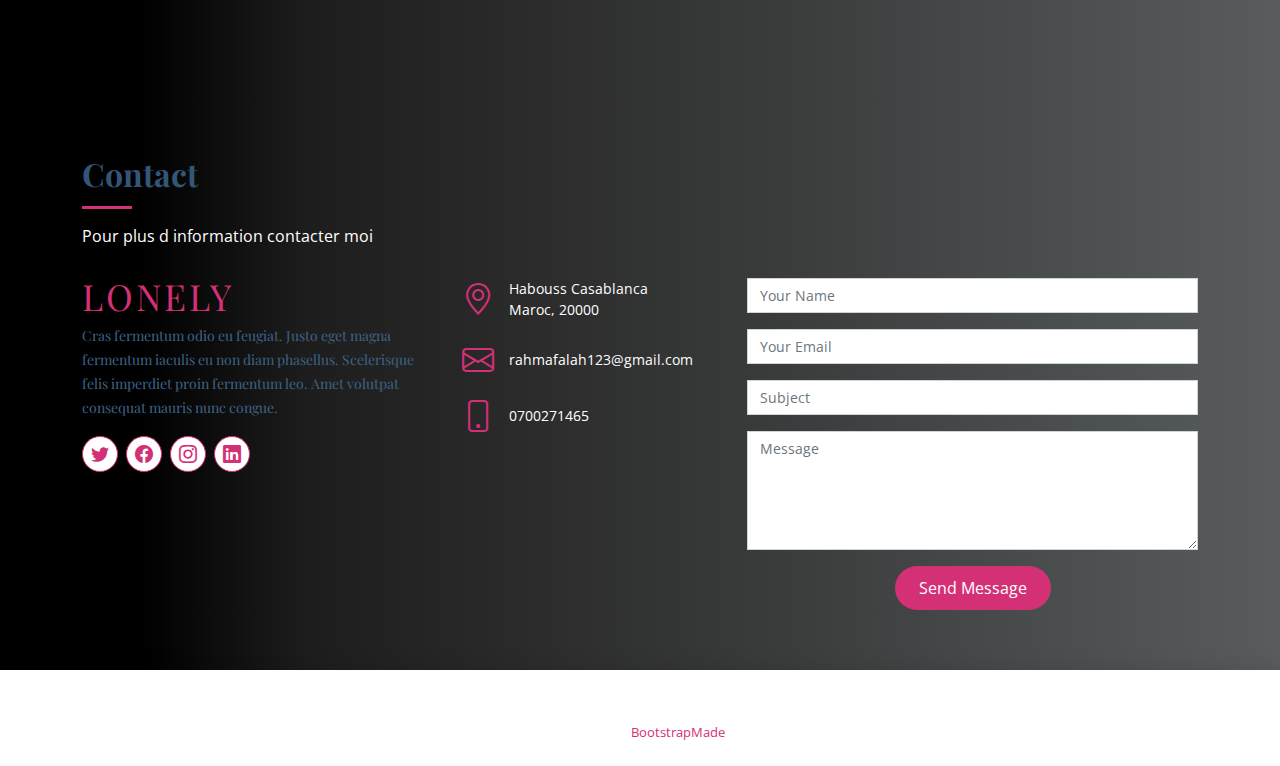
==== commit 588efb2b: "add img" ====
--- a/Lonely/index.html
+++ b/Lonely/index.html
@@ -1,670 +1,824 @@
 <!DOCTYPE html>
 <html lang="en">
-
-<head>
-  <meta charset="utf-8">
-  <meta content="width=device-width, initial-scale=1.0" name="viewport">
-
-  <title>Lonely Bootstrap Template - Index</title>
-  <meta content="" name="description">
-  <meta content="" name="keywords">
-
-  <!-- Favicons -->
-  <link href="assets/img/favicon.png" rel="icon">
-  <link href="assets/img/apple-touch-icon.png" rel="apple-touch-icon">
-
-  <!-- Google Fonts -->
-  <link href="https://fonts.googleapis.com/css?family=Open+Sans:300,300i,400,400i,600,600i,700,700i|Poppins:300,300i,400,400i,500,500i,600,600i,700,700i|Playfair+Display:400,400i,500,500i,600,600i,700,700i&subset=cyrillic" rel="stylesheet">
-
-  <!-- Vendor CSS Files -->
-  <link href="assets/vendor/bootstrap/css/bootstrap.min.css" rel="stylesheet">
-  <link href="assets/vendor/bootstrap-icons/bootstrap-icons.css" rel="stylesheet">
-  <link href="assets/vendor/boxicons/css/boxicons.min.css" rel="stylesheet">
-  <link href="assets/vendor/glightbox/css/glightbox.min.css" rel="stylesheet">
-  <link href="assets/vendor/swiper/swiper-bundle.min.css" rel="stylesheet">
-
-  <!-- Template Main CSS File -->
-  <link href="assets/css/style.css" rel="stylesheet">
-
-  <!-- =======================================================
+  <head>
+    <meta charset="utf-8" />
+    <meta content="width=device-width, initial-scale=1.0" name="viewport" />
+
+    <title>Lonely Bootstrap Template - Index</title>
+    <link
+      rel="stylesheet"
+      href="https://cdnjs.cloudflare.com/ajax/libs/font-awesome/6.2.1/css/all.min.css"
+      integrity="sha512-MV7K8+y+gLIBoVD59lQIYicR65iaqukzvf/nwasF0nqhPay5w/9lJmVM2hMDcnK1OnMGCdVK+iQrJ7lzPJQd1w=="
+      crossorigin="anonymous"
+      referrerpolicy="no-referrer"
+    />
+
+    <meta content="" name="description" />
+    <meta content="" name="keywords" />
+
+    <!-- Favicons -->
+    <link href="assets/img/favicon.png" rel="icon" />
+    <link href="assets/img/apple-touch-icon.png" rel="apple-touch-icon" />
+
+    <!-- Google Fonts -->
+    <link
+      href="https://fonts.googleapis.com/css?family=Open+Sans:300,300i,400,400i,600,600i,700,700i|Poppins:300,300i,400,400i,500,500i,600,600i,700,700i|Playfair+Display:400,400i,500,500i,600,600i,700,700i&subset=cyrillic"
+      rel="stylesheet"
+    />
+
+    <!-- Vendor CSS Files -->
+    <link
+      href="assets/vendor/bootstrap/css/bootstrap.min.css"
+      rel="stylesheet"
+    />
+    <link
+      href="assets/vendor/bootstrap-icons/bootstrap-icons.css"
+      rel="stylesheet"
+    />
+    <link href="assets/vendor/boxicons/css/boxicons.min.css" rel="stylesheet" />
+    <link
+      href="assets/vendor/glightbox/css/glightbox.min.css"
+      rel="stylesheet"
+    />
+    <link href="assets/vendor/swiper/swiper-bundle.min.css" rel="stylesheet" />
+
+    <!-- Template Main CSS File -->
+    <link href="assets/css/style.css" rel="stylesheet" />
+
+    <!-- =======================================================
   * Template Name: Lonely - v4.9.1
   * Template URL: https://bootstrapmade.com/free-html-bootstrap-template-lonely/
   * Author: BootstrapMade.com
   * License: https://bootstrapmade.com/license/
   ======================================================== -->
-</head>
-
-<body>
-
-  <!-- ======= Hero Section ======= -->
-  <section id="hero" class="d-flex flex-column align-items-center justify-content-center">
-    <h1>Hi, I'm <span>R</span><span>A</span><span>H</span><span>M</span><span>A</span>!</h1>
-    <h2>I am a Junior full-stack developer</h2>
-    <a href="#about" class="btn-get-started scrollto"><i class="bi bi-chevron-double-down"></i></a>
-  </section><!-- End Hero -->
-
-  <!-- ======= Header ======= -->
-  <header id="header" class="d-flex align-items-center">
-    <div class="container d-flex align-items-center justify-content-between">
-
-      <div class="logo">
-        <h1><a href="index.html">Lonely</a></h1>
-        <!-- Uncomment below if you prefer to use an image logo -->
-        <!-- <a href="index.html"><img src="assets/img/logo.png" alt="" class="img-fluid"></a>-->
+  </head>
+
+  <body>
+    <!-- ======= Hero Section ======= -->
+    <section
+      id="hero"
+      class="d-flex flex-column align-items-center justify-content-center"
+    >
+      <h1>
+        Hi, I'm <span>R</span><span>A</span><span>H</span><span>M</span
+        ><span>A</span>!
+      </h1>
+      <h2>I am a Junior full-stack developer</h2>
+      <a href="#about" class="btn-get-started scrollto"
+        ><i class="bi bi-chevron-double-down"></i
+      ></a>
+    </section>
+    <!-- End Hero -->
+
+    <!-- ======= Header ======= -->
+    <header id="header" class="d-flex align-items-center">
+      <div class="container d-flex align-items-center justify-content-between">
+        <div class="logo">
+          <h1><a href="index.html">RAHMA</a></h1>
+          <!-- Uncomment below if you prefer to use an image logo -->
+          <!-- <a href="index.html"><img src="assets/img/logo.png" alt="" class="img-fluid"></a>-->
+        </div>
+
+        <nav id="navbar" class="navbar">
+          <ul>
+            <li><a class="nav-link scrollto active" href="#hero">Home</a></li>
+            <li><a class="nav-link scrollto" href="#about">About</a></li>
+            <li><a class="nav-link scrollto" href="assets/img/Rahma's Resume (3) (1).pdf"  download>Resume</a></li>
+            <li><a class="nav-link scrollto" href="#services">Services</a></li>
+            <li>
+              <a class="nav-link scrollto" href="#portfolio">Portfolio</a>
+            </li>
+            <li class="dropdown">
+              <a href="#"
+                ><span>Drop Down</span> <i class="bi bi-chevron-down"></i
+              ></a>
+              <ul>
+                <li><a href="#">Drop Down 1</a></li>
+                <li class="dropdown">
+                  <a href="#"
+                    ><span>Deep Drop Down</span>
+                    <i class="bi bi-chevron-right"></i
+                  ></a>
+                  <ul>
+                    <li><a href="#">Deep Drop Down 1</a></li>
+                    <li><a href="#">Deep Drop Down 2</a></li>
+                    <li><a href="#">Deep Drop Down 3</a></li>
+                    <li><a href="#">Deep Drop Down 4</a></li>
+                    <li><a href="#">Deep Drop Down 5</a></li>
+                  </ul>
+                </li>
+                <li><a href="#">Drop Down 2</a></li>
+                <li><a href="#">Drop Down 3</a></li>
+                <li><a href="#">Drop Down 4</a></li>
+              </ul>
+            </li>
+            <li><a class="nav-link scrollto" href="#contact">Contact</a></li>
+          </ul>
+          <i class="bi bi-list mobile-nav-toggle"></i>
+        </nav>
+        <!-- .navbar -->
       </div>
-
-      <nav id="navbar" class="navbar">
-        <ul>
-          <li><a class="nav-link scrollto active" href="#hero">Home</a></li>
-          <li><a class="nav-link scrollto" href="#about">About</a></li>
-          <li><a class="nav-link scrollto" href="#resume">Resume</a></li>
-          <li><a class="nav-link scrollto" href="#services">Services</a></li>
-          <li><a class="nav-link scrollto" href="#portfolio">Portfolio</a></li>
-          <li class="dropdown"><a href="#"><span>Drop Down</span> <i class="bi bi-chevron-down"></i></a>
-            <ul>
-              <li><a href="#">Drop Down 1</a></li>
-              <li class="dropdown"><a href="#"><span>Deep Drop Down</span> <i class="bi bi-chevron-right"></i></a>
-                <ul>
-                  <li><a href="#">Deep Drop Down 1</a></li>
-                  <li><a href="#">Deep Drop Down 2</a></li>
-                  <li><a href="#">Deep Drop Down 3</a></li>
-                  <li><a href="#">Deep Drop Down 4</a></li>
-                  <li><a href="#">Deep Drop Down 5</a></li>
-                </ul>
-              </li>
-              <li><a href="#">Drop Down 2</a></li>
-              <li><a href="#">Drop Down 3</a></li>
-              <li><a href="#">Drop Down 4</a></li>
-            </ul>
-          </li>
-          <li><a class="nav-link scrollto" href="#contact">Contact</a></li>
-        </ul>
-        <i class="bi bi-list mobile-nav-toggle"></i>
-      </nav><!-- .navbar -->
-
-    </div>
-  </header><!-- End Header -->
-
-  <main id="main">
-
-    <!-- ======= About Section ======= -->
-    <section id="about" class="about">
-      <div class="container">
-
-        <div class="row no-gutters">
-          <div class="image col-xl-5 d-flex align-items-stretch justify-content-center justify-content-lg-start"></div>
-          <div class="col-xl-7 ps-0 ps-lg-5 pe-lg-1 d-flex align-items-stretch">
-            <div class="content d-flex flex-column justify-content-center">
-              <h3>Voluptatem dignissimos provident quasi</h3>
-              <p>
-                Lorem ipsum dolor sit amet, consectetur adipiscing elit, sed do eiusmod tempor incididunt ut labore et dolore magna aliqua. Duis aute irure dolor in reprehenderit
-              </p>
-              <div class="row">
-                <div class="col-md-6 d-md-flex align-items-md-stretch">
-                  <div class="count-box">
-                    <i class="bi bi-emoji-smile"></i>
-                    <span data-purecounter-start="0" data-purecounter-end="65" data-purecounter-duration="1" class="purecounter"></span>
-                    <p><strong>Happy Clients</strong> consequuntur voluptas nostrum aliquid ipsam architecto ut.</p>
+    </header>
+    <!-- End Header -->
+
+    <main id="main">
+      <!-- ======= About Section ======= -->
+      <section id="about" class="about">
+        <div class="container">
+          <div class="row no-gutters">
+            <div
+              class="image col-xl-5 d-flex align-items-stretch justify-content-center justify-content-lg-start"
+            ></div>
+            <div
+              class="col-xl-7 ps-0 ps-lg-5 pe-lg-1 d-flex align-items-stretch"
+            >
+              <div class="content d-flex flex-column justify-content-center">
+                <h3>Rahma</h3>
+                <p>
+                  À propos de moi: je suis junior développeur motivée a l'idée
+                  de rejoindre de mon premier emploi pour améliorer mes
+                  connaissances qui devra mettre en avant ma passion & mes
+                  compétences
+                </p>
+                <div class="row">
+                  <div class="col-md-6 d-md-flex align-items-md-stretch">
+                    <div class="count-box">
+                      <i class="bi bi-emoji-smile"></i>
+                      <span> Nom:</span>
+                      <p>
+                        <strong>FALAH Rahma</strong> 
+                      </p>
+                    </div>
                   </div>
-                </div>
-
-                <div class="col-md-6 d-md-flex align-items-md-stretch">
-                  <div class="count-box">
-                    <i class="bi bi-journal-richtext"></i>
-                    <span data-purecounter-start="0" data-purecounter-end="85" data-purecounter-duration="1" class="purecounter"></span>
-                    <p><strong>Projects</strong> adipisci atque cum quia aspernatur totam laudantium et quia dere tan</p>
+
+                  <div class="col-md-6 d-md-flex align-items-md-stretch">
+                    <div class="count-box">
+                      <i class="bi bi-journal-richtext"></i>
+                      <span>Date de Naissance:</span
+                      >
+                      <p>
+                        <strong>le 31/07/2001</strong>
+                      </p>
+                    </div>
                   </div>
-                </div>
-
-                <div class="col-md-6 d-md-flex align-items-md-stretch">
-                  <div class="count-box">
-                    <i class="bi bi-clock"></i>
-                    <span data-purecounter-start="0" data-purecounter-end="12" data-purecounter-duration="1" class="purecounter"></span>
-                    <p><strong>Years of experience</strong> aut commodi quaerat modi aliquam nam ducimus aut voluptate non vel</p>
+
+                  <div class="col-md-6 d-md-flex align-items-md-stretch">
+                    <div class="count-box">
+                      <i class="bi bi-clock"></i>
+                      <span> Nationalité:</span>
+                      <p>
+                        <strong> Marocaine</strong> 
+                      </p>
+                    </div>
                   </div>
-                </div>
-
-                <div class="col-md-6 d-md-flex align-items-md-stretch">
-                  <div class="count-box">
-                    <i class="bi bi-award"></i>
-                    <span data-purecounter-start="0" data-purecounter-end="15" data-purecounter-duration="1" class="purecounter"></span>
-                    <p><strong>Awards</strong> rerum asperiores dolor alias quo reprehenderit eum et nemo pad der</p>
+
+                  <div class="col-md-6 d-md-flex align-items-md-stretch">
+                    <div class="count-box">
+                      <i class="bi bi-award"></i>
+                      <span> Langues:</span>
+                      <p>
+                        <strong> Arabe, Francais, Anglais</strong> 
+                      </p>
+                    </div>
                   </div>
                 </div>
               </div>
-            </div><!-- End .content-->
+              <!-- End .content-->
+            </div>
           </div>
         </div>
-
-      </div>
-    </section><!-- End About Section -->
-
-    <!-- ======= Skills Section ======= -->
-    <section id="skills" class="skills section-bg">
-      <div class="container">
-
-        <div class="section-title">
-          <h2>Skills</h2>
-          <p>Magnam dolores commodi suscipit. Necessitatibus eius consequatur ex aliquid fuga eum quidem. Sit sint consectetur velit. Quisquam quos quisquam cupiditate. Et nemo qui impedit suscipit alias ea. Quia fugiat sit in iste officiis commodi quidem hic quas.</p>
-        </div>
-
-        <div class="row skills-content">
-
-          <div class="col-lg-6">
-
-            <div class="progress">
-              <span class="skill">HTML <i class="val">100%</i></span>
-              <div class="progress-bar-wrap">
-                <div class="progress-bar" role="progressbar" aria-valuenow="100" aria-valuemin="0" aria-valuemax="100"></div>
-              </div>
-            </div>
-
-            <div class="progress">
-              <span class="skill">CSS <i class="val">90%</i></span>
-              <div class="progress-bar-wrap">
-                <div class="progress-bar" role="progressbar" aria-valuenow="90" aria-valuemin="0" aria-valuemax="100"></div>
-              </div>
-            </div>
-
-            <div class="progress">
-              <span class="skill">JavaScript <i class="val">75%</i></span>
-              <div class="progress-bar-wrap">
-                <div class="progress-bar" role="progressbar" aria-valuenow="75" aria-valuemin="0" aria-valuemax="100"></div>
-              </div>
-            </div>
-
+      </section>
+      <!-- End About Section -->
+
+      <!-- ======= Skills Section ======= -->
+      <section id="skills" class="skills section-bg">
+        <div class="container">
+          <div class="section-title">
+            <h2>Skills</h2>
+            <p>
+              Magnam dolores commodi suscipit. Necessitatibus eius consequatur
+              ex aliquid fuga eum quidem. Sit sint consectetur velit. Quisquam
+              quos quisquam cupiditate. Et nemo qui impedit suscipit alias ea.
+              Quia fugiat sit in iste officiis commodi quidem hic quas.
+            </p>
           </div>
 
-          <div class="col-lg-6">
-
-            <div class="progress">
-              <span class="skill">PHP <i class="val">80%</i></span>
-              <div class="progress-bar-wrap">
-                <div class="progress-bar" role="progressbar" aria-valuenow="80" aria-valuemin="0" aria-valuemax="100"></div>
-              </div>
-            </div>
-
-            <div class="progress">
-              <span class="skill">WordPress/CMS <i class="val">90%</i></span>
-              <div class="progress-bar-wrap">
-                <div class="progress-bar" role="progressbar" aria-valuenow="90" aria-valuemin="0" aria-valuemax="100"></div>
-              </div>
-            </div>
-
-            <div class="progress">
-              <span class="skill">Photoshop <i class="val">55%</i></span>
-              <div class="progress-bar-wrap">
-                <div class="progress-bar" role="progressbar" aria-valuenow="55" aria-valuemin="0" aria-valuemax="100"></div>
-              </div>
-            </div>
-
-          </div>
-
-        </div>
-
-      </div>
-    </section><!-- End Skills Section -->
-
-    <!-- ======= Resume Section ======= -->
-    <section id="resume" class="resume section-bg">
-      <div class="container">
-
-        <div class="section-title">
-          <h2>Resume</h2>
-          <p>Magnam dolores commodi suscipit. Necessitatibus eius consequatur ex aliquid fuga eum quidem. Sit sint consectetur velit. Quisquam quos quisquam cupiditate. Et nemo qui impedit suscipit alias ea. Quia fugiat sit in iste officiis commodi quidem hic quas.</p>
-        </div>
-
-        <div class="row">
-          <div class="col-lg-6">
-            <h3 class="resume-title">Sumary</h3>
-            <div class="resume-item pb-0">
-              <h4>Alice Barkley</h4>
-              <p><em>Innovative and deadline-driven Graphic Designer with 3+ years of experience designing and developing user-centered digital/print marketing material from initial concept to final, polished deliverable.</em></p>
-              <p>
-              <ul>
-                <li>Portland par 127,Orlando, FL</li>
-                <li>(123) 456-7891</li>
-                <li>alice.barkley@example.com</li>
-              </ul>
-              </p>
-            </div>
-
-            <h3 class="resume-title">Education</h3>
-            <div class="resume-item">
-              <h4>Master of Fine Arts &amp; Graphic Design</h4>
-              <h5>2015 - 2016</h5>
-              <p><em>Rochester Institute of Technology, Rochester, NY</em></p>
-              <p>Qui deserunt veniam. Et sed aliquam labore tempore sed quisquam iusto autem sit. Ea vero voluptatum qui ut dignissimos deleniti nerada porti sand markend</p>
-            </div>
-            <div class="resume-item">
-              <h4>Bachelor of Fine Arts &amp; Graphic Design</h4>
-              <h5>2010 - 2014</h5>
-              <p><em>Rochester Institute of Technology, Rochester, NY</em></p>
-              <p>Quia nobis sequi est occaecati aut. Repudiandae et iusto quae reiciendis et quis Eius vel ratione eius unde vitae rerum voluptates asperiores voluptatem Earum molestiae consequatur neque etlon sader mart dila</p>
-            </div>
-          </div>
-          <div class="col-lg-6">
-            <h3 class="resume-title">Professional Experience</h3>
-            <div class="resume-item">
-              <h4>Senior graphic design specialist</h4>
-              <h5>2019 - Present</h5>
-              <p><em>Experion, New York, NY </em></p>
-              <p>
-              <ul>
-                <li>Lead in the design, development, and implementation of the graphic, layout, and production communication materials</li>
-                <li>Delegate tasks to the 7 members of the design team and provide counsel on all aspects of the project. </li>
-                <li>Supervise the assessment of all graphic materials in order to ensure quality and accuracy of the design</li>
-                <li>Oversee the efficient use of production project budgets ranging from $2,000 - $25,000</li>
-              </ul>
-              </p>
-            </div>
-            <div class="resume-item">
-              <h4>Graphic design specialist</h4>
-              <h5>2017 - 2018</h5>
-              <p><em>Stepping Stone Advertising, New York, NY</em></p>
-              <p>
-              <ul>
-                <li>Developed numerous marketing programs (logos, brochures,infographics, presentations, and advertisements).</li>
-                <li>Managed up to 5 projects or tasks at a given time while under pressure</li>
-                <li>Recommended and consulted with clients on the most appropriate graphic design</li>
-                <li>Created 4+ design presentations and proposals a month for clients and account managers</li>
-              </ul>
-              </p>
+          <div class="row skills-content">
+            <div class="col-lg-6">
+              <div class="progress">
+                <span class="skill">HTML <i class="val">99%</i></span>
+                <div class="progress-bar-wrap">
+                  <div
+                    class="progress-bar"
+                    role="progressbar"
+                    aria-valuenow="99"
+                    aria-valuemin="0"
+                    aria-valuemax="100"
+                  ></div>
+                </div>
+              </div>
+
+              <div class="progress">
+                <span class="skill">CSS <i class="val">85%</i></span>
+                <div class="progress-bar-wrap">
+                  <div
+                    class="progress-bar"
+                    role="progressbar"
+                    aria-valuenow="90"
+                    aria-valuemin="0"
+                    aria-valuemax="100"
+                  ></div>
+                </div>
+              </div>
+
+              <div class="progress">
+                <span class="skill">JavaScript <i class="val">30%</i></span>
+                <div class="progress-bar-wrap">
+                  <div
+                    class="progress-bar"
+                    role="progressbar"
+                    aria-valuenow="30"
+                    aria-valuemin="0"
+                    aria-valuemax="100"
+                  ></div>
+                </div>
+              </div>
+            </div>
+
+            <div class="col-lg-6">
+              <div class="progress">
+                <span class="skill">PHP <i class="val">15%</i></span>
+                <div class="progress-bar-wrap">
+                  <div
+                    class="progress-bar"
+                    role="progressbar"
+                    aria-valuenow="15"
+                    aria-valuemin="0"
+                    aria-valuemax="100"
+                  ></div>
+                </div>
+              </div>
+
+              <!-- <div class="progress">
+                <span class="skill">WordPress/CMS <i class="val">90%</i></span>
+                <div class="progress-bar-wrap">
+                  <div
+                    class="progress-bar"
+                    role="progressbar"
+                    aria-valuenow="90"
+                    aria-valuemin="0"
+                    aria-valuemax="100"
+                  ></div>
+                </div>
+              </div> -->
+
+              <div class="progress">
+                <span class="skill">Photoshop <i class="val">46%</i></span>
+                <div class="progress-bar-wrap">
+                  <div
+                    class="progress-bar"
+                    role="progressbar"
+                    aria-valuenow="46"
+                    aria-valuemin="0"
+                    aria-valuemax="100"
+                  ></div>
+                </div>
+              </div>
             </div>
           </div>
         </div>
-
-      </div>
-    </section><!-- End Resume Section -->
-
-    <!-- ======= Services Section ======= -->
-    <section id="services" class="services section-bg">
-      <div class="container">
-
-        <div class="section-title">
-          <h2>Services</h2>
-          <p>Magnam dolores commodi suscipit. Necessitatibus eius consequatur ex aliquid fuga eum quidem. Sit sint consectetur velit. Quisquam quos quisquam cupiditate. Et nemo qui impedit suscipit alias ea. Quia fugiat sit in iste officiis commodi quidem hic quas.</p>
-        </div>
-
-        <div class="row">
-          <div class="col-md-6 col-lg-3 d-flex align-items-stretch mb-5 mb-lg-0">
-            <div class="icon-box">
-              <div class="icon"><i class="bx bxl-dribbble"></i></div>
-              <h4 class="title"><a href="">Lorem Ipsum</a></h4>
-              <p class="description">Voluptatum deleniti atque corrupti quos dolores et quas molestias excepturi</p>
-            </div>
+      </section>
+      <!-- End Skills Section -->
+
+      <!-- ======= Services Section ======= -->
+      <section id="services" class="services section-bg">
+        <div class="container">
+          <div class="section-title">
+            <h2>Services</h2>
+            <p>
+              Magnam dolores commodi suscipit. Necessitatibus eius consequatur
+              ex aliquid fuga eum quidem. Sit sint consectetur velit. Quisquam
+              quos quisquam cupiditate. Et nemo qui impedit suscipit alias ea.
+              Quia fugiat sit in iste officiis commodi quidem hic quas.
+            </p>
           </div>
 
-          <div class="col-md-6 col-lg-3 d-flex align-items-stretch mb-5 mb-lg-0">
-            <div class="icon-box">
-              <div class="icon"><i class="bx bx-file"></i></div>
-              <h4 class="title"><a href="">Sed ut perspiciatis</a></h4>
-              <p class="description">Duis aute irure dolor in reprehenderit in voluptate velit esse cillum dolore</p>
-            </div>
-          </div>
-
-          <div class="col-md-6 col-lg-3 d-flex align-items-stretch mb-5 mb-lg-0">
+          <div class="row">
+            <div
+              class="col-md-3 col-lg- d-flex align-items-stretch mb-5 mb-lg-0"
+            >
+              <!-- <div class="icon-box">
+                <div class="icon"><i class="bx bxl-dribbble"></i></div>
+                <h4 class="title"><a href="">CV</a></h4>
+                <p class="description">
+                  Voluptatum deleniti atque corrupti quos dolores et quas
+                  molestias excepturi
+                </p>
+              </div> -->
+            </div>
+           
+
+            <div
+              class="col-md-6 col-lg-3 d-flex align-items-stretch mb-5 mb-lg-0"
+            >
+              <div class="icon-box">
+                <div class="icon"><i class="bx bx-file"></i></div>
+                <h4 class="title"><a href="">CV</a></h4>
+                <p class="description">
+                 language de programation : html-css-bootsrap
+                </p>
+              </div>
+            </div>
+
+            
+
+            <div
+              class="col-md-6 col-lg-3 d-flex align-items-stretch mb-5 mb-lg-0"
+            >
+              <div class="icon-box">
+                <div class="icon"><i class="bx bx-world"></i></div>
+                <h4 class="title"><a href="">Page-siteweb</a></h4>
+                <p class="description">
+                  langages de programation:Bootsrap-wordPress
+                  
+                </p>
+              </div>
+            </div>
+
+            
+            <!-- <div
+            class="col-md-6 col-lg-3 d-flex align-items-stretch mb-5 mb-lg-0"
+          >
             <div class="icon-box">
               <div class="icon"><i class="bx bx-tachometer"></i></div>
               <h4 class="title"><a href="">Magni Dolores</a></h4>
-              <p class="description">Excepteur sint occaecat cupidatat non proident, sunt in culpa qui officia</p>
-            </div>
-          </div>
-
-          <div class="col-md-6 col-lg-3 d-flex align-items-stretch mb-5 mb-lg-0">
-            <div class="icon-box">
-              <div class="icon"><i class="bx bx-world"></i></div>
-              <h4 class="title"><a href="">Nemo Enim</a></h4>
-              <p class="description">At vero eos et accusamus et iusto odio dignissimos ducimus qui blanditiis</p>
-            </div>
-          </div>
-
-        </div>
-
-      </div>
-    </section><!-- End Services Section -->
-
-    <!-- ======= Portfolio Section ======= -->
-    <section id="portfolio" class="portfolio section-bg">
-      <div class="container">
-
-        <div class="section-title">
-          <h2>Portfolio</h2>
-          <p>Magnam dolores commodi suscipit. Necessitatibus eius consequatur ex aliquid fuga eum quidem. Sit sint consectetur velit. Quisquam quos quisquam cupiditate. Et nemo qui impedit suscipit alias ea. Quia fugiat sit in iste officiis commodi quidem hic quas.</p>
-        </div>
-
-        <div class="row">
-          <div class="col-lg-12 d-flex justify-content-center">
-            <ul id="portfolio-flters">
-              <li data-filter="*" class="filter-active">All</li>
-              <li data-filter=".filter-app">App</li>
-              <li data-filter=".filter-card">Card</li>
-              <li data-filter=".filter-web">Web</li>
-            </ul>
+              <p class="description">
+                Excepteur sint occaecat cupidatat non proident, sunt in culpa
+                qui officia
+              </p>
+            </div>
+          </div> -->
           </div>
         </div>
-
-        <div class="row portfolio-container">
-
-          <div class="col-lg-4 col-md-6 portfolio-item filter-app">
-            <div class="portfolio-wrap">
-              <img src="assets/img/portfolio/portfolio-1.jpg" class="img-fluid" alt="">
-              <div class="portfolio-info">
-                <h4>App 1</h4>
-                <p>App</p>
-              </div>
-              <div class="portfolio-links">
-                <a href="assets/img/portfolio/portfolio-1.jpg" data-gallery="portfolioGallery" class="portfolio-lightbox" title="App 1"><i class="bx bx-plus"></i></a>
-                <a href="portfolio-details.html" title="More Details"><i class="bx bx-link"></i></a>
-              </div>
-            </div>
+      </section>
+      <!-- End Services Section -->
+
+      <!-- ======= Portfolio Section ======= -->
+      <section id="portfolio" class="portfolio section-bg">
+        <div class="container">
+          <div class="section-title">
+            <h2>Portfolio</h2>
+            <p>
+              Voici les languages que je peux maitriser et aussi les techniques
+              que je suis familiarisé avec
+            </p>
           </div>
-
-          <div class="col-lg-4 col-md-6 portfolio-item filter-web">
-            <div class="portfolio-wrap">
-              <img src="assets/img/portfolio/portfolio-2.jpg" class="img-fluid" alt="">
-              <div class="portfolio-info">
-                <h4>Web 3</h4>
-                <p>Web</p>
-              </div>
-              <div class="portfolio-links">
-                <a href="assets/img/portfolio/portfolio-2.jpg" data-gallery="portfolioGallery" class="portfolio-lightbox" title="Web 3"><i class="bx bx-plus"></i></a>
-                <a href="portfolio-details.html" title="More Details"><i class="bx bx-link"></i></a>
-              </div>
-            </div>
+          <section class="maitrise">
+            <h2 class="text-center custom-h2">
+              <!-- <button type="button" class="btn btn-primary">maitriser</button> -->
+              <span>Maitrise</span>
+              <div class="row">
+                <div class="col-md-4">
+                  <img
+                    class="img-fluid custom-img"
+                    src="assets/img/html-5.png"
+                    alt=""
+                  />
+                </div>
+                <div class="col-md-4">
+                  <img
+                    class="img-fluid custom-img"
+                    src="assets/img/c-programming.png"
+                    alt=""
+                  />
+                </div>
+                <div class="col-md-4 boot">
+                  <img
+                    class="img-fluid custom-img"
+                    src="assets/img/bootstrap25.png"
+                    alt=""
+                  />
+                </div>
+              </div>
+            </h2>
+          </section>
+          <section class="maitrise">
+            <h2 class="text-center custom-h2">
+              <span>Familiariser Avec</span>
+              <div class="row">
+                <div class="col-md-3">
+                  <img
+                    class="custom-img"
+                    src="assets/img/javascript.png"
+                    alt=""
+                  />
+                </div>
+                <div class="col-md-3">
+                  <img
+                    class="custom-img"
+                    src="assets/img/php-logo 2.png"
+                    alt=""
+                  />
+                </div>
+                <div class="col-md-3">
+                  <img class="custom-img" src="assets/img/python.png" alt="" />
+                </div>
+                <div class="col-md-3">
+                  <img class="custom-img" src="assets/img/react.png" alt="" />
+                </div>
+                <div class="col-md-4"><img src="" alt="" /></div>
+              </div>
+            </h2>
+          </section>
+          <section class="maitrise">
+            <h2 class="custom-h2">
+              <span></span>
+              <div class="row">
+                <div class="cold-md-4"><img src="" alt="" /></div>
+                <div class="cold-md-4"><img src="" alt="" /></div>
+                <div class="cold-md-4"><img src="" alt="" /></div>
+              </div>
+            </h2>
+          </section>
+
+          <!-- <div class="row portfolio-container">
+            <div class="col-lg-4 col-md-6 portfolio-item filter-app">
+              <div class="portfolio-wrap">
+                <img
+                  src="assets/img/508-600a91df43655220452798.jpg"
+                  class="img-fluid"
+                  alt=""
+                />
+                <div class="portfolio-info">
+                  <h4>App 1</h4>
+                  <p>App</p>
+                </div>
+                <div class="portfolio-links">
+                  <a
+                    href="assets/img/portfolio/portfolio-1.jpg"
+                    data-gallery="portfolioGallery"
+                    class="portfolio-lightbox"
+                    title="App 1"
+                    ><i class="bx bx-plus"></i
+                  ></a>
+                  <a href="portfolio-details.html" title="More Details"
+                    ><i class="bx bx-link"></i
+                  ></a>
+                </div>
+              </div>
+            </div>
+
+            <div class="col-lg-4 col-md-6 portfolio-item filter-web">
+              <div class="portfolio-wrap">
+                <img src="assets/img/css-3.jpg" class="img-fluid" alt="" />
+                <div class="portfolio-info">
+                  <h4>Web 3</h4>
+                  <p>Web</p>
+                </div>
+                <div class="portfolio-links">
+                  <a
+                    href="assets/img/portfolio/portfolio-2.jpg"
+                    data-gallery="portfolioGallery"
+                    class="portfolio-lightbox"
+                    title="Web 3"
+                    ><i class="bx bx-plus"></i
+                  ></a>
+                  <a href="portfolio-details.html" title="More Details"
+                    ><i class="bx bx-link"></i
+                  ></a>
+                </div>
+              </div>
+            </div>
+
+            <div class="col-lg-4 col-md-6 portfolio-item filter-app">
+              <div class="portfolio-wrap">
+                <img src="assets/img/2918581.png" class="img-fluid" alt="" />
+                <div class="portfolio-info">
+                  <h4>App 2</h4>
+                  <p>App</p>
+                </div>
+                <div class="portfolio-links">
+                  <a
+                    href="assets/img/portfolio/portfolio-3.jpg"
+                    data-gallery="portfolioGallery"
+                    class="portfolio-lightbox"
+                    title="App 2"
+                    ><i class="bx bx-plus"></i
+                  ></a>
+                  <a href="portfolio-details.html" title="More Details"
+                    ><i class="bx bx-link"></i
+                  ></a>
+                </div>
+              </div>
+            </div>
+
+            <div class="col-lg-4 col-md-6 portfolio-item filter-card">
+              <div class="portfolio-wrap">
+                <img src="assets/img/" class="img-fluid" alt="" />
+                <div class="portfolio-info">
+                  <h4>Card 2</h4>
+                  <p>Card</p>
+                </div>
+                <div class="portfolio-links">
+                  <a
+                    href="assets/img/portfolio/portfolio-4.jpg"
+                    data-gallery="portfolioGallery"
+                    class="portfolio-lightbox"
+                    title="Card 2"
+                    ><i class="bx bx-plus"></i
+                  ></a>
+                  <a href="portfolio-details.html" title="More Details"
+                    ><i class="bx bx-link"></i
+                  ></a>
+                </div>
+              </div>
+            </div>
+
+            <div class="col-lg-4 col-md-6 portfolio-item filter-web">
+              <div class="portfolio-wrap">
+                <img
+                  src="assets/img/portfolio/portfolio-5.jpg"
+                  class="img-fluid"
+                  alt=""
+                />
+                <div class="portfolio-info">
+                  <h4>Web 2</h4>
+                  <p>Web</p>
+                </div>
+                <div class="portfolio-links">
+                  <a
+                    href="assets/img/portfolio/portfolio-5.jpg"
+                    data-gallery="portfolioGallery"
+                    class="portfolio-lightbox"
+                    title="Web 2"
+                    ><i class="bx bx-plus"></i
+                  ></a>
+                  <a href="portfolio-details.html" title="More Details"
+                    ><i class="bx bx-link"></i
+                  ></a>
+                </div>
+              </div>
+            </div>
+
+            <div class="col-lg-4 col-md-6 portfolio-item filter-app">
+              <div class="portfolio-wrap">
+                <img
+                  src="assets/img/c-programming.png"
+                  class="img-fluid"
+                  alt=""
+                />
+                <div class="portfolio-info">
+                  <h4>App 3</h4>
+                  <p>App</p>
+                </div>
+                <div class="portfolio-links">
+                  <a
+                    href="assets/img/portfolio/portfolio-6.jpg"
+                    data-gallery="portfolioGallery"
+                    class="portfolio-lightbox"
+                    title="App 3"
+                    ><i class="bx bx-plus"></i
+                  ></a>
+                  <a href="portfolio-details.html" title="More Details"
+                    ><i class="bx bx-link"></i
+                  ></a>
+                </div>
+              </div>
+            </div>
+
+            <div class="col-lg-4 col-md-6 portfolio-item filter-card">
+              <div class="portfolio-wrap">
+                <img
+                  src="assets/img/portfolio/portfolio-7.jpg"
+                  class="img-fluid"
+                  alt=""
+                />
+                <div class="portfolio-info">
+                  <h4>Card 1</h4>
+                  <p>Card</p>
+                </div>
+                <div class="portfolio-links">
+                  <a
+                    href="assets/img/portfolio/portfolio-7.jpg"
+                    data-gallery="portfolioGallery"
+                    class="portfolio-lightbox"
+                    title="Card 1"
+                    ><i class="bx bx-plus"></i
+                  ></a>
+                  <a href="portfolio-details.html" title="More Details"
+                    ><i class="bx bx-link"></i
+                  ></a>
+                </div>
+              </div>
+            </div>
+
+            <div class="col-lg-4 col-md-6 portfolio-item filter-card">
+              <div class="portfolio-wrap">
+                <img
+                  src="assets/img/portfolio/portfolio-8.jpg"
+                  class="img-fluid"
+                  alt=""
+                />
+                <div class="portfolio-info">
+                  <h4>Card 3</h4>
+                  <p>Card</p>
+                </div>
+                <div class="portfolio-links">
+                  <a
+                    href="assets/img/portfolio/portfolio-8.jpg"
+                    data-gallery="portfolioGallery"
+                    class="portfolio-lightbox"
+                    title="Card 3"
+                    ><i class="bx bx-plus"></i
+                  ></a>
+                  <a href="portfolio-details.html" title="More Details"
+                    ><i class="bx bx-link"></i
+                  ></a>
+                </div>
+              </div>
+            </div>
+
+            <div class="col-lg-4 col-md-6 portfolio-item filter-web">
+              <div class="portfolio-wrap">
+                <img
+                  src="assets/img/portfolio/portfolio-9.jpg"
+                  class="img-fluid"
+                  alt=""
+                />
+                <div class="portfolio-info">
+                  <h4>Web 3</h4>
+                  <p>Web</p>
+                </div>
+                <div class="portfolio-links">
+                  <a
+                    href="assets/img/portfolio/portfolio-9.jpg"
+                    data-gallery="portfolioGallery"
+                    class="portfolio-lightbox"
+                    title="Web 3"
+                    ><i class="bx bx-plus"></i
+                  ></a>
+                  <a href="portfolio-details.html" title="More Details"
+                    ><i class="bx bx-link"></i
+                  ></a>
+                </div>
+              </div>
+            </div> -->
           </div>
-
-          <div class="col-lg-4 col-md-6 portfolio-item filter-app">
-            <div class="portfolio-wrap">
-              <img src="assets/img/portfolio/portfolio-3.jpg" class="img-fluid" alt="">
-              <div class="portfolio-info">
-                <h4>App 2</h4>
-                <p>App</p>
-              </div>
-              <div class="portfolio-links">
-                <a href="assets/img/portfolio/portfolio-3.jpg" data-gallery="portfolioGallery" class="portfolio-lightbox" title="App 2"><i class="bx bx-plus"></i></a>
-                <a href="portfolio-details.html" title="More Details"><i class="bx bx-link"></i></a>
-              </div>
-            </div>
+        </div>
+      </section>
+      <!-- End Portfolio Section -->
+
+      <!-- ======= Contact Section ======= -->
+      <section id="contact" class="contact section-bg">
+        <div class="container">
+          <div class="section-title">
+            <h2>Contact</h2>
+            <p>Pour plus d information contacter moi</p>
           </div>
 
-          <div class="col-lg-4 col-md-6 portfolio-item filter-card">
-            <div class="portfolio-wrap">
-              <img src="assets/img/portfolio/portfolio-4.jpg" class="img-fluid" alt="">
-              <div class="portfolio-info">
-                <h4>Card 2</h4>
-                <p>Card</p>
-              </div>
-              <div class="portfolio-links">
-                <a href="assets/img/portfolio/portfolio-4.jpg" data-gallery="portfolioGallery" class="portfolio-lightbox" title="Card 2"><i class="bx bx-plus"></i></a>
-                <a href="portfolio-details.html" title="More Details"><i class="bx bx-link"></i></a>
-              </div>
+          <div class="row">
+            <div class="col-lg-4 col-md-4">
+              <div class="contact-about">
+                <h3>Lonely</h3>
+                <p>
+                  Cras fermentum odio eu feugiat. Justo eget magna fermentum
+                  iaculis eu non diam phasellus. Scelerisque felis imperdiet
+                  proin fermentum leo. Amet volutpat consequat mauris nunc
+                  congue.
+                </p>
+                <div class="social-links">
+                  <a href="#" class="twitter"><i class="bi bi-twitter"></i></a>
+                  <a href="#" class="facebook"
+                    ><i class="bi bi-facebook"></i
+                  ></a>
+                  <a href="#" class="instagram"
+                    ><i class="bi bi-instagram"></i
+                  ></a>
+                  <a href="#" class="linkedin"
+                    ><i class="bi bi-linkedin"></i
+                  ></a>
+                </div>
+              </div>
+            </div>
+
+            <div class="col-lg-3 col-md-4">
+              <div class="info">
+                <div class="d-flex align-items-center">
+                  <i class="bi bi-geo-alt"></i>
+                  <p>Habouss Casablanca<br />Maroc, 20000</p>
+                </div>
+
+                <div class="d-flex align-items-center mt-4">
+                  <i class="bi bi-envelope"></i>
+                  <p>rahmafalah123@gmail.com</p>
+                </div>
+
+                <div class="d-flex align-items-center mt-4">
+                  <i class="bi bi-phone"></i>
+                  <p>0700271465</p>
+                </div>
+              </div>
+            </div>
+
+            <div class="col-lg-5 col-md-8">
+              <form
+                action="forms/contact.php"
+                method="post"
+                role="form"
+                class="php-email-form"
+              >
+                <div class="form-group">
+                  <input
+                    type="text"
+                    name="name"
+                    class="form-control"
+                    id="name"
+                    placeholder="Your Name"
+                    required
+                  />
+                </div>
+                <div class="form-group mt-3">
+                  <input
+                    type="email"
+                    class="form-control"
+                    name="email"
+                    id="email"
+                    placeholder="Your Email"
+                    required
+                  />
+                </div>
+                <div class="form-group mt-3">
+                  <input
+                    type="text"
+                    class="form-control"
+                    name="subject"
+                    id="subject"
+                    placeholder="Subject"
+                    required
+                  />
+                </div>
+                <div class="form-group mt-3">
+                  <textarea
+                    class="form-control"
+                    name="message"
+                    rows="5"
+                    placeholder="Message"
+                    required
+                  ></textarea>
+                </div>
+                <div class="my-3">
+                  <div class="loading">Loading</div>
+                  <div class="error-message"></div>
+                  <div class="sent-message">
+                    Your message has been sent. Thank you!
+                  </div>
+                </div>
+                <div class="text-center">
+                  <button type="submit">Send Message</button>
+                </div>
+              </form>
             </div>
           </div>
-
-          <div class="col-lg-4 col-md-6 portfolio-item filter-web">
-            <div class="portfolio-wrap">
-              <img src="assets/img/portfolio/portfolio-5.jpg" class="img-fluid" alt="">
-              <div class="portfolio-info">
-                <h4>Web 2</h4>
-                <p>Web</p>
-              </div>
-              <div class="portfolio-links">
-                <a href="assets/img/portfolio/portfolio-5.jpg" data-gallery="portfolioGallery" class="portfolio-lightbox" title="Web 2"><i class="bx bx-plus"></i></a>
-                <a href="portfolio-details.html" title="More Details"><i class="bx bx-link"></i></a>
-              </div>
-            </div>
-          </div>
-
-          <div class="col-lg-4 col-md-6 portfolio-item filter-app">
-            <div class="portfolio-wrap">
-              <img src="assets/img/portfolio/portfolio-6.jpg" class="img-fluid" alt="">
-              <div class="portfolio-info">
-                <h4>App 3</h4>
-                <p>App</p>
-              </div>
-              <div class="portfolio-links">
-                <a href="assets/img/portfolio/portfolio-6.jpg" data-gallery="portfolioGallery" class="portfolio-lightbox" title="App 3"><i class="bx bx-plus"></i></a>
-                <a href="portfolio-details.html" title="More Details"><i class="bx bx-link"></i></a>
-              </div>
-            </div>
-          </div>
-
-          <div class="col-lg-4 col-md-6 portfolio-item filter-card">
-            <div class="portfolio-wrap">
-              <img src="assets/img/portfolio/portfolio-7.jpg" class="img-fluid" alt="">
-              <div class="portfolio-info">
-                <h4>Card 1</h4>
-                <p>Card</p>
-              </div>
-              <div class="portfolio-links">
-                <a href="assets/img/portfolio/portfolio-7.jpg" data-gallery="portfolioGallery" class="portfolio-lightbox" title="Card 1"><i class="bx bx-plus"></i></a>
-                <a href="portfolio-details.html" title="More Details"><i class="bx bx-link"></i></a>
-              </div>
-            </div>
-          </div>
-
-          <div class="col-lg-4 col-md-6 portfolio-item filter-card">
-            <div class="portfolio-wrap">
-              <img src="assets/img/portfolio/portfolio-8.jpg" class="img-fluid" alt="">
-              <div class="portfolio-info">
-                <h4>Card 3</h4>
-                <p>Card</p>
-              </div>
-              <div class="portfolio-links">
-                <a href="assets/img/portfolio/portfolio-8.jpg" data-gallery="portfolioGallery" class="portfolio-lightbox" title="Card 3"><i class="bx bx-plus"></i></a>
-                <a href="portfolio-details.html" title="More Details"><i class="bx bx-link"></i></a>
-              </div>
-            </div>
-          </div>
-
-          <div class="col-lg-4 col-md-6 portfolio-item filter-web">
-            <div class="portfolio-wrap">
-              <img src="assets/img/portfolio/portfolio-9.jpg" class="img-fluid" alt="">
-              <div class="portfolio-info">
-                <h4>Web 3</h4>
-                <p>Web</p>
-              </div>
-              <div class="portfolio-links">
-                <a href="assets/img/portfolio/portfolio-9.jpg" data-gallery="portfolioGallery" class="portfolio-lightbox" title="Web 3"><i class="bx bx-plus"></i></a>
-                <a href="portfolio-details.html" title="More Details"><i class="bx bx-link"></i></a>
-              </div>
-            </div>
-          </div>
-
         </div>
-
+      </section>
+      <!-- End Contact Section -->
+    </main>
+    <!-- End #main -->
+
+    <!-- ======= Footer ======= -->
+    <footer id="footer">
+      <div class="container">
+        <div class="copyright">
+          &copy; Copyright <strong><span>Lonely</span></strong
+          >. All Rights Reserved
+        </div>
+        <div class="credits">
+          <!-- All the links in the footer should remain intact. -->
+          <!-- You can delete the links only if you purchased the pro version. -->
+          <!-- Licensing information: https://bootstrapmade.com/license/ -->
+          <!-- Purchase the pro version with working PHP/AJAX contact form: https://bootstrapmade.com/free-html-bootstrap-template-lonely/ -->
+          Designed by <a href="https://bootstrapmade.com/">BootstrapMade</a>
+        </div>
       </div>
-    </section><!-- End Portfolio Section -->
-
-    <!-- ======= Testimonials Section ======= -->
-    <section id="testimonials" class="testimonials section-bg">
-      <div class="container">
-
-        <div class="section-title">
-          <h2>Testimonials</h2>
-          <p>Magnam dolores commodi suscipit. Necessitatibus eius consequatur ex aliquid fuga eum quidem. Sit sint consectetur velit. Quisquam quos quisquam cupiditate. Et nemo qui impedit suscipit alias ea. Quia fugiat sit in iste officiis commodi quidem hic quas.</p>
-        </div>
-
-        <div class="testimonials-slider swiper" data-aos="fade-up" data-aos-delay="100">
-          <div class="swiper-wrapper">
-
-            <div class="swiper-slide">
-              <div class="testimonial-item">
-                <p>
-                  <i class="bx bxs-quote-alt-left quote-icon-left"></i>
-                  Proin iaculis purus consequat sem cure digni ssim donec porttitora entum suscipit rhoncus. Accusantium quam, ultricies eget id, aliquam eget nibh et. Maecen aliquam, risus at semper.
-                  <i class="bx bxs-quote-alt-right quote-icon-right"></i>
-                </p>
-                <img src="assets/img/testimonials/testimonials-1.jpg" class="testimonial-img" alt="">
-                <h3>Saul Goodman</h3>
-                <h4>Ceo &amp; Founder</h4>
-              </div>
-            </div><!-- End testimonial item -->
-
-            <div class="swiper-slide">
-              <div class="testimonial-item">
-                <p>
-                  <i class="bx bxs-quote-alt-left quote-icon-left"></i>
-                  Export tempor illum tamen malis malis eram quae irure esse labore quem cillum quid cillum eram malis quorum velit fore eram velit sunt aliqua noster fugiat irure amet legam anim culpa.
-                  <i class="bx bxs-quote-alt-right quote-icon-right"></i>
-                </p>
-                <img src="assets/img/testimonials/testimonials-2.jpg" class="testimonial-img" alt="">
-                <h3>Sara Wilsson</h3>
-                <h4>Designer</h4>
-              </div>
-            </div><!-- End testimonial item -->
-
-            <div class="swiper-slide">
-              <div class="testimonial-item">
-                <p>
-                  <i class="bx bxs-quote-alt-left quote-icon-left"></i>
-                  Enim nisi quem export duis labore cillum quae magna enim sint quorum nulla quem veniam duis minim tempor labore quem eram duis noster aute amet eram fore quis sint minim.
-                  <i class="bx bxs-quote-alt-right quote-icon-right"></i>
-                </p>
-                <img src="assets/img/testimonials/testimonials-3.jpg" class="testimonial-img" alt="">
-                <h3>Jena Karlis</h3>
-                <h4>Store Owner</h4>
-              </div>
-            </div><!-- End testimonial item -->
-
-            <div class="swiper-slide">
-              <div class="testimonial-item">
-                <p>
-                  <i class="bx bxs-quote-alt-left quote-icon-left"></i>
-                  Fugiat enim eram quae cillum dolore dolor amet nulla culpa multos export minim fugiat minim velit minim dolor enim duis veniam ipsum anim magna sunt elit fore quem dolore labore illum veniam.
-                  <i class="bx bxs-quote-alt-right quote-icon-right"></i>
-                </p>
-                <img src="assets/img/testimonials/testimonials-4.jpg" class="testimonial-img" alt="">
-                <h3>Matt Brandon</h3>
-                <h4>Freelancer</h4>
-              </div>
-            </div><!-- End testimonial item -->
-
-            <div class="swiper-slide">
-              <div class="testimonial-item">
-                <p>
-                  <i class="bx bxs-quote-alt-left quote-icon-left"></i>
-                  Quis quorum aliqua sint quem legam fore sunt eram irure aliqua veniam tempor noster veniam enim culpa labore duis sunt culpa nulla illum cillum fugiat legam esse veniam culpa fore nisi cillum quid.
-                  <i class="bx bxs-quote-alt-right quote-icon-right"></i>
-                </p>
-                <img src="assets/img/testimonials/testimonials-5.jpg" class="testimonial-img" alt="">
-                <h3>John Larson</h3>
-                <h4>Entrepreneur</h4>
-              </div>
-            </div><!-- End testimonial item -->
-
-          </div>
-          <div class="swiper-pagination"></div>
-        </div>
-
-      </div>
-    </section><!-- End Testimonials Section -->
-
-    <!-- ======= Contact Section ======= -->
-    <section id="contact" class="contact section-bg">
-      <div class="container">
-
-        <div class="section-title">
-          <h2>Contact</h2>
-          <p>Magnam dolores commodi suscipit. Necessitatibus eius consequatur ex aliquid fuga eum quidem. Sit sint consectetur velit. Quisquam quos quisquam cupiditate. Et nemo qui impedit suscipit alias ea. Quia fugiat sit in iste officiis commodi quidem hic quas.</p>
-        </div>
-
-        <div class="row">
-
-          <div class="col-lg-4 col-md-4">
-            <div class="contact-about">
-              <h3>Lonely</h3>
-              <p>Cras fermentum odio eu feugiat. Justo eget magna fermentum iaculis eu non diam phasellus. Scelerisque felis imperdiet proin fermentum leo. Amet volutpat consequat mauris nunc congue.</p>
-              <div class="social-links">
-                <a href="#" class="twitter"><i class="bi bi-twitter"></i></a>
-                <a href="#" class="facebook"><i class="bi bi-facebook"></i></a>
-                <a href="#" class="instagram"><i class="bi bi-instagram"></i></a>
-                <a href="#" class="linkedin"><i class="bi bi-linkedin"></i></a>
-              </div>
-            </div>
-          </div>
-
-          <div class="col-lg-3 col-md-4">
-            <div class="info">
-              <div class="d-flex align-items-center">
-                <i class="bi bi-geo-alt"></i>
-                <p>A108 Adam Street<br>New York, NY 535022</p>
-              </div>
-
-              <div class="d-flex align-items-center mt-4">
-                <i class="bi bi-envelope"></i>
-                <p>info@example.com</p>
-              </div>
-
-              <div class="d-flex align-items-center mt-4">
-                <i class="bi bi-phone"></i>
-                <p>+1 5589 55488 55s</p>
-              </div>
-
-            </div>
-          </div>
-
-          <div class="col-lg-5 col-md-8">
-            <form action="forms/contact.php" method="post" role="form" class="php-email-form">
-              <div class="form-group">
-                <input type="text" name="name" class="form-control" id="name" placeholder="Your Name" required>
-              </div>
-              <div class="form-group mt-3">
-                <input type="email" class="form-control" name="email" id="email" placeholder="Your Email" required>
-              </div>
-              <div class="form-group mt-3">
-                <input type="text" class="form-control" name="subject" id="subject" placeholder="Subject" required>
-              </div>
-              <div class="form-group mt-3">
-                <textarea class="form-control" name="message" rows="5" placeholder="Message" required></textarea>
-              </div>
-              <div class="my-3">
-                <div class="loading">Loading</div>
-                <div class="error-message"></div>
-                <div class="sent-message">Your message has been sent. Thank you!</div>
-              </div>
-              <div class="text-center"><button type="submit">Send Message</button></div>
-            </form>
-          </div>
-
-        </div>
-
-      </div>
-    </section><!-- End Contact Section -->
-
-  </main><!-- End #main -->
-
-  <!-- ======= Footer ======= -->
-  <footer id="footer">
-    <div class="container">
-      <div class="copyright">
-        &copy; Copyright <strong><span>Lonely</span></strong>. All Rights Reserved
-      </div>
-      <div class="credits">
-        <!-- All the links in the footer should remain intact. -->
-        <!-- You can delete the links only if you purchased the pro version. -->
-        <!-- Licensing information: https://bootstrapmade.com/license/ -->
-        <!-- Purchase the pro version with working PHP/AJAX contact form: https://bootstrapmade.com/free-html-bootstrap-template-lonely/ -->
-        Designed by <a href="https://bootstrapmade.com/">BootstrapMade</a>
-      </div>
-    </div>
-  </footer><!-- End  Footer -->
-
-  <a href="#" class="back-to-top d-flex align-items-center justify-content-center"><i class="bi bi-arrow-up-short"></i></a>
-
-  <!-- Vendor JS Files -->
-  <script src="assets/vendor/purecounter/purecounter_vanilla.js"></script>
-  <script src="assets/vendor/bootstrap/js/bootstrap.bundle.min.js"></script>
-  <script src="assets/vendor/glightbox/js/glightbox.min.js"></script>
-  <script src="assets/vendor/isotope-layout/isotope.pkgd.min.js"></script>
-  <script src="assets/vendor/swiper/swiper-bundle.min.js"></script>
-  <script src="assets/vendor/waypoints/noframework.waypoints.js"></script>
-  <script src="assets/vendor/php-email-form/validate.js"></script>
-
-  <!-- Template Main JS File -->
-  <script src="assets/js/main.js"></script>
-
-</body>
-
-</html>+    </footer>
+    <!-- End  Footer -->
+
+    <a
+      href="#"
+      class="back-to-top d-flex align-items-center justify-content-center"
+      ><i class="bi bi-arrow-up-short"></i
+    ></a>
+
+    <!-- Vendor JS Files -->
+    <script src="assets/vendor/purecounter/purecounter_vanilla.js"></script>
+    <script src="assets/vendor/bootstrap/js/bootstrap.bundle.min.js"></script>
+    <script src="assets/vendor/glightbox/js/glightbox.min.js"></script>
+    <script src="assets/vendor/isotope-layout/isotope.pkgd.min.js"></script>
+    <script src="assets/vendor/swiper/swiper-bundle.min.js"></script>
+    <script src="assets/vendor/waypoints/noframework.waypoints.js"></script>
+    <script src="assets/vendor/php-email-form/validate.js"></script>
+
+    <!-- Template Main JS File -->
+    <script src="assets/js/main.js"></script>
+  </body>
+</html>
--- a/Lonely/assets/css/style.css
+++ b/Lonely/assets/css/style.css
@@ -10,12 +10,29 @@
 --------------------------------------------------------------*/
 body {
   font-family: "Open Sans", sans-serif;
-  color: #5a656e;
+  color: white;
+  overflow-x: hidden;
+}
+.image{
+  /* width: 50%; */
 }
 
 a {
   color: #d43076;
   text-decoration: none;
+}
+.custom-img{
+  width: 60%;
+  transition: 0.8s all ease-in;
+  cursor: pointer;
+}
+.custom-img:hover{
+    transform: scale(1.1);
+}
+.boot i{
+  color:#712DF6;
+  background-color: white;
+  font-size: 7em;
 }
 
 a:hover {
@@ -73,7 +90,7 @@
   z-index: 997;
   transition: all 0.5s;
   height: 60px;
-  background: #fff;
+  background: #203A41;
   box-shadow: 0px 0px 20px 0px rgba(0, 0, 0, 0.12);
 }
 
@@ -89,7 +106,7 @@
 
 #header .logo h1 a,
 #header .logo h1 a:hover {
-  color: #2c4964;
+  color: white;
   text-decoration: none;
 }
 
@@ -132,7 +149,7 @@
   justify-content: space-between;
   padding: 10px 0 10px 30px;
   font-size: 14px;
-  color: #2A6266;
+  color:black;
   white-space: nowrap;
   transition: 0.3s;
 }
@@ -148,7 +165,7 @@
 .navbar .active,
 .navbar .active:focus,
 .navbar li:hover>a {
-  color: #d43076;
+  color:white;
 }
 
 .navbar .dropdown ul {
@@ -329,12 +346,11 @@
 --------------------------------------------------------------*/
 #hero {
   width: 100%;
-  height: 100vh;
+  height: 63vh;
   background: url("../img/photo-1484417894907-623942c8ee29.jpg") top center;
   background-size: cover;
   padding: 0 15px;
 }
-
 #hero h1 {
   margin: 0 0 10px 0;
   font-size: 48px;
@@ -397,8 +413,10 @@
 }
 
 .section-bg {
-  background: linear-gradient(180deg, #f2f6f9 0%, #fff 100%);
+  /* background: linear-gradient(180deg, #f2f6f9 0%, #fff 100%); */
   /* background: black; */
+  background: rgb(0,0,0);
+background: linear-gradient(90deg, rgba(0,0,0,1) 11%, rgba(30,29,29,1) 24%, rgba(88,92,93,1) 100%);
 }
 
 .section-title {
@@ -483,6 +501,9 @@
 .about .content {
   padding: 30px 0;
 }
+.about{
+  background: black;
+}
 
 .about .content h3 {
   font-weight: 500;
@@ -508,7 +529,7 @@
 }
 
 .about .content .count-box span {
-  font-size: 36px;
+  font-size: 34px;
   line-height: 20px;
   display: block;
   font-weight: 700;
@@ -522,7 +543,7 @@
   margin: 0 0 0 50px;
   font-family: "Playfair Display", serif;
   font-size: 14px;
-  color: #437099;
+  color: white;
 }
 
 .about .content .count-box a {
@@ -1068,7 +1089,7 @@
 }
 
 .contact .info {
-  color: #5a656e;
+  color: white;
 }
 
 .contact .info i {
